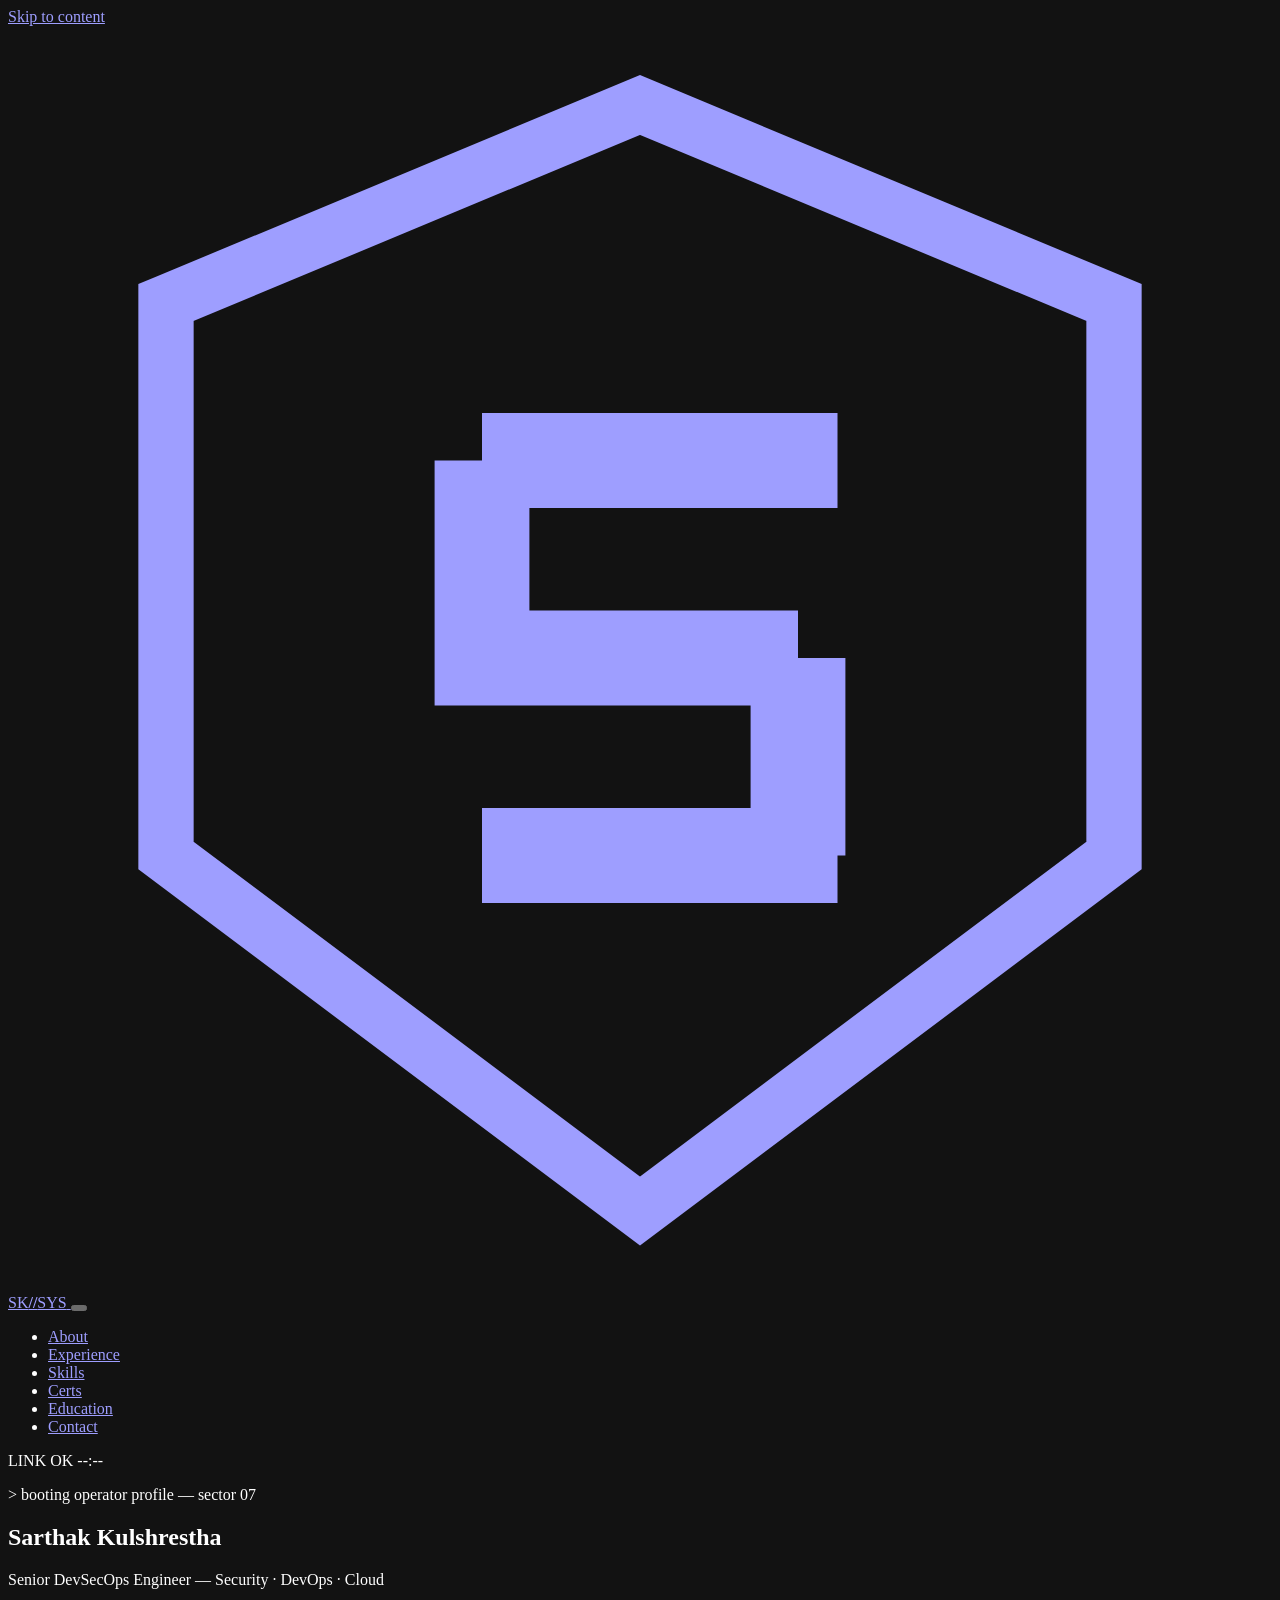
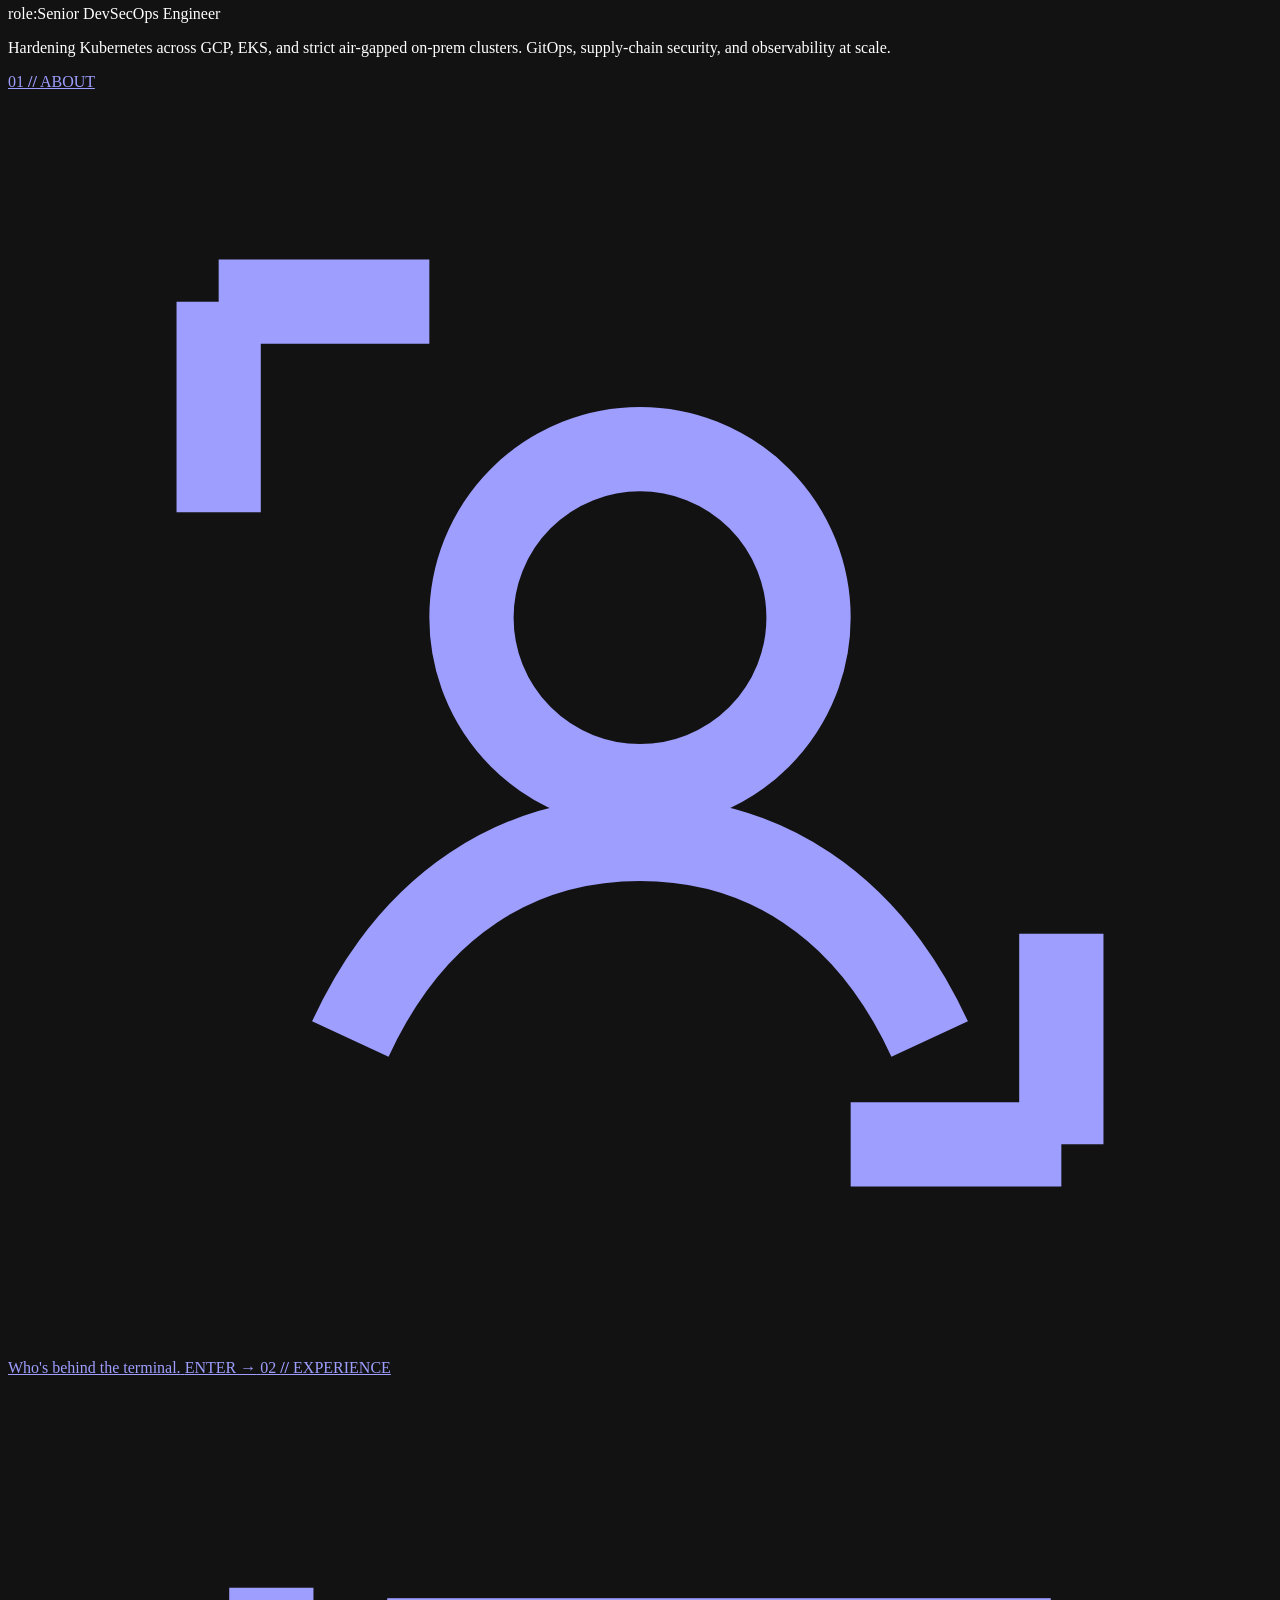
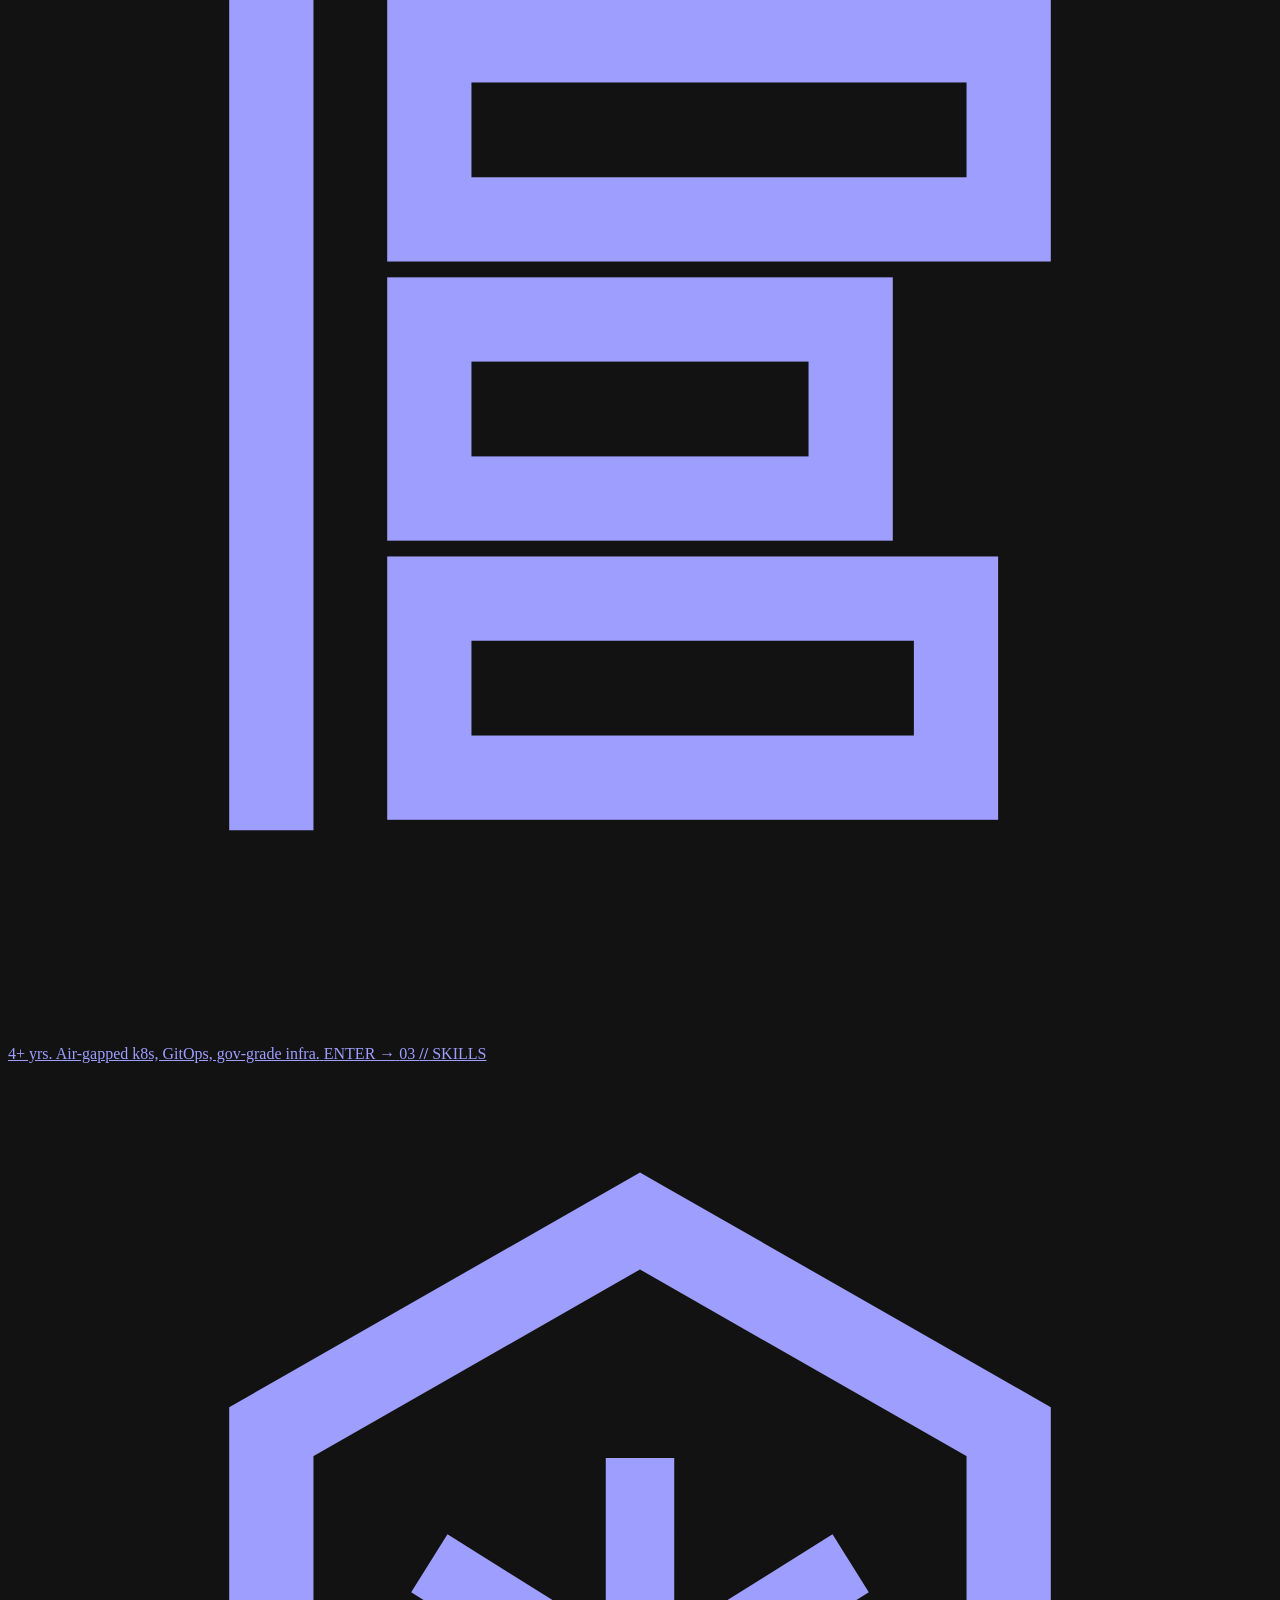
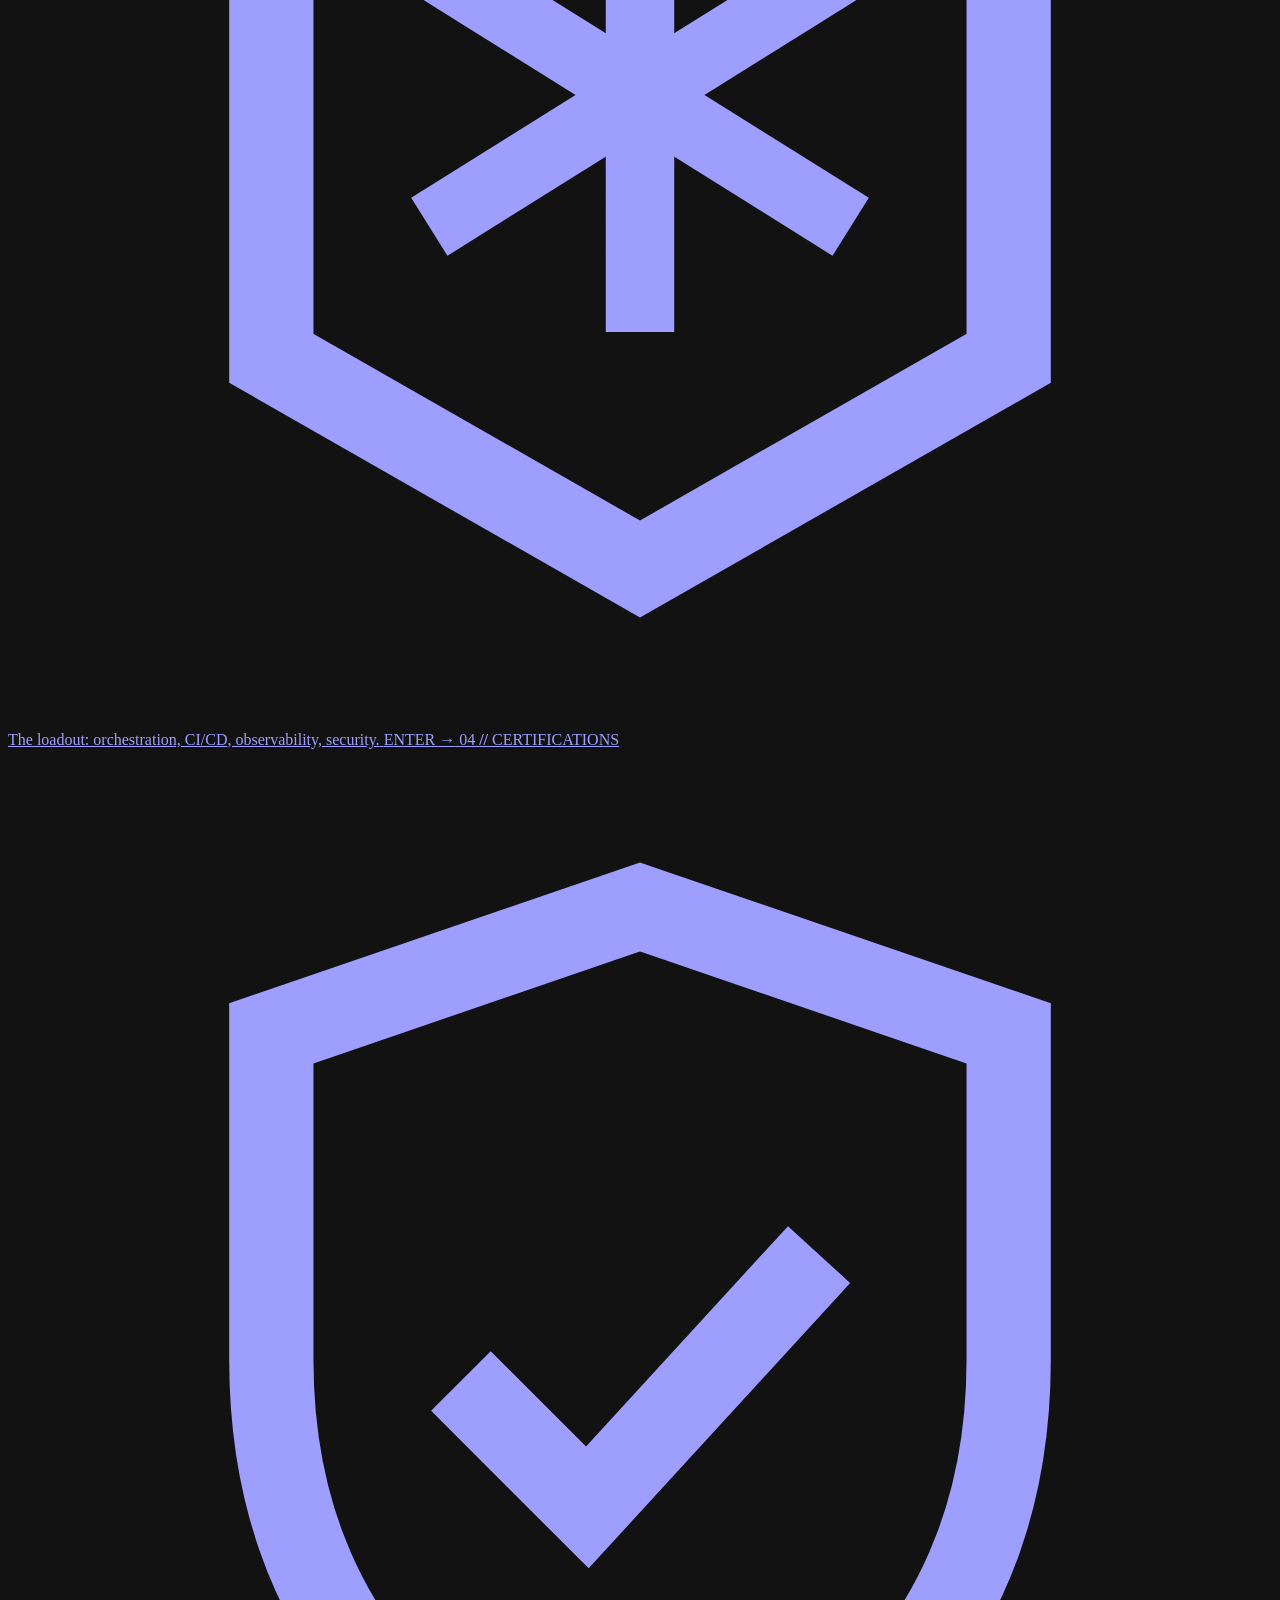
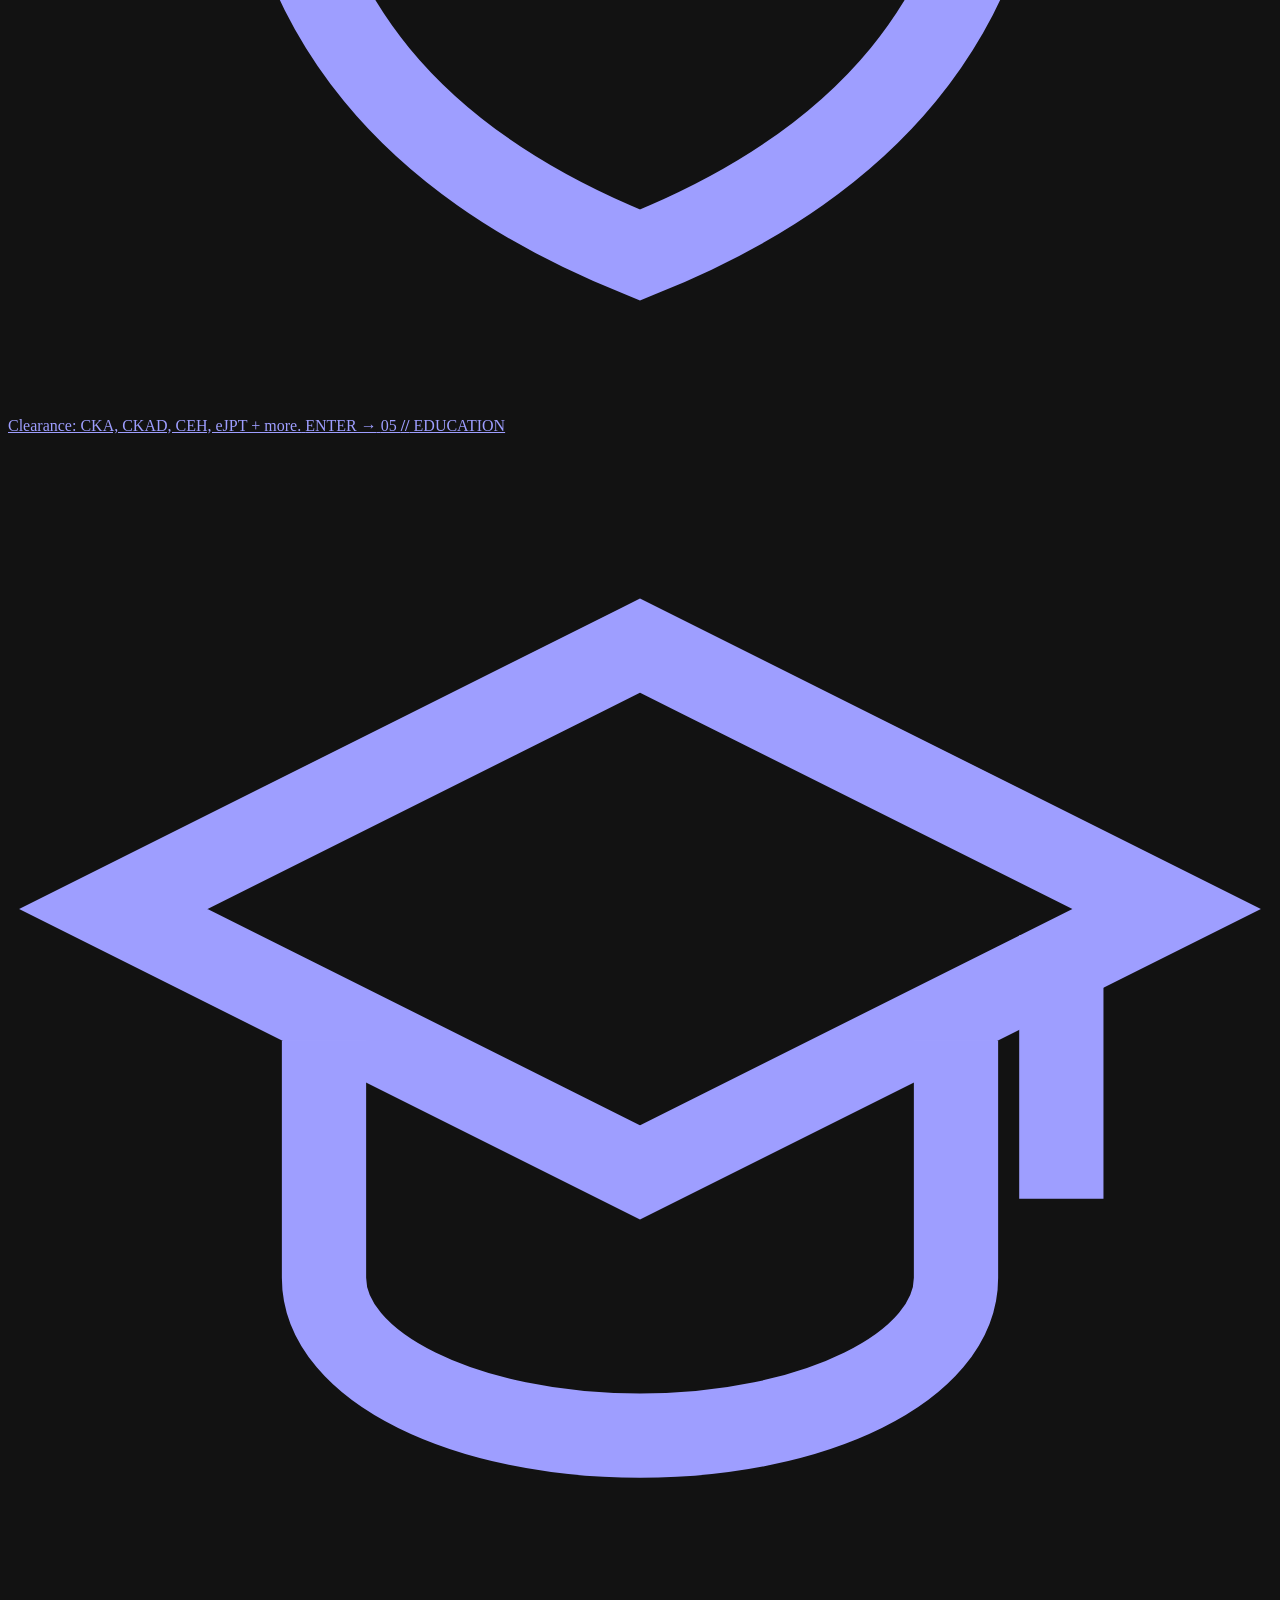
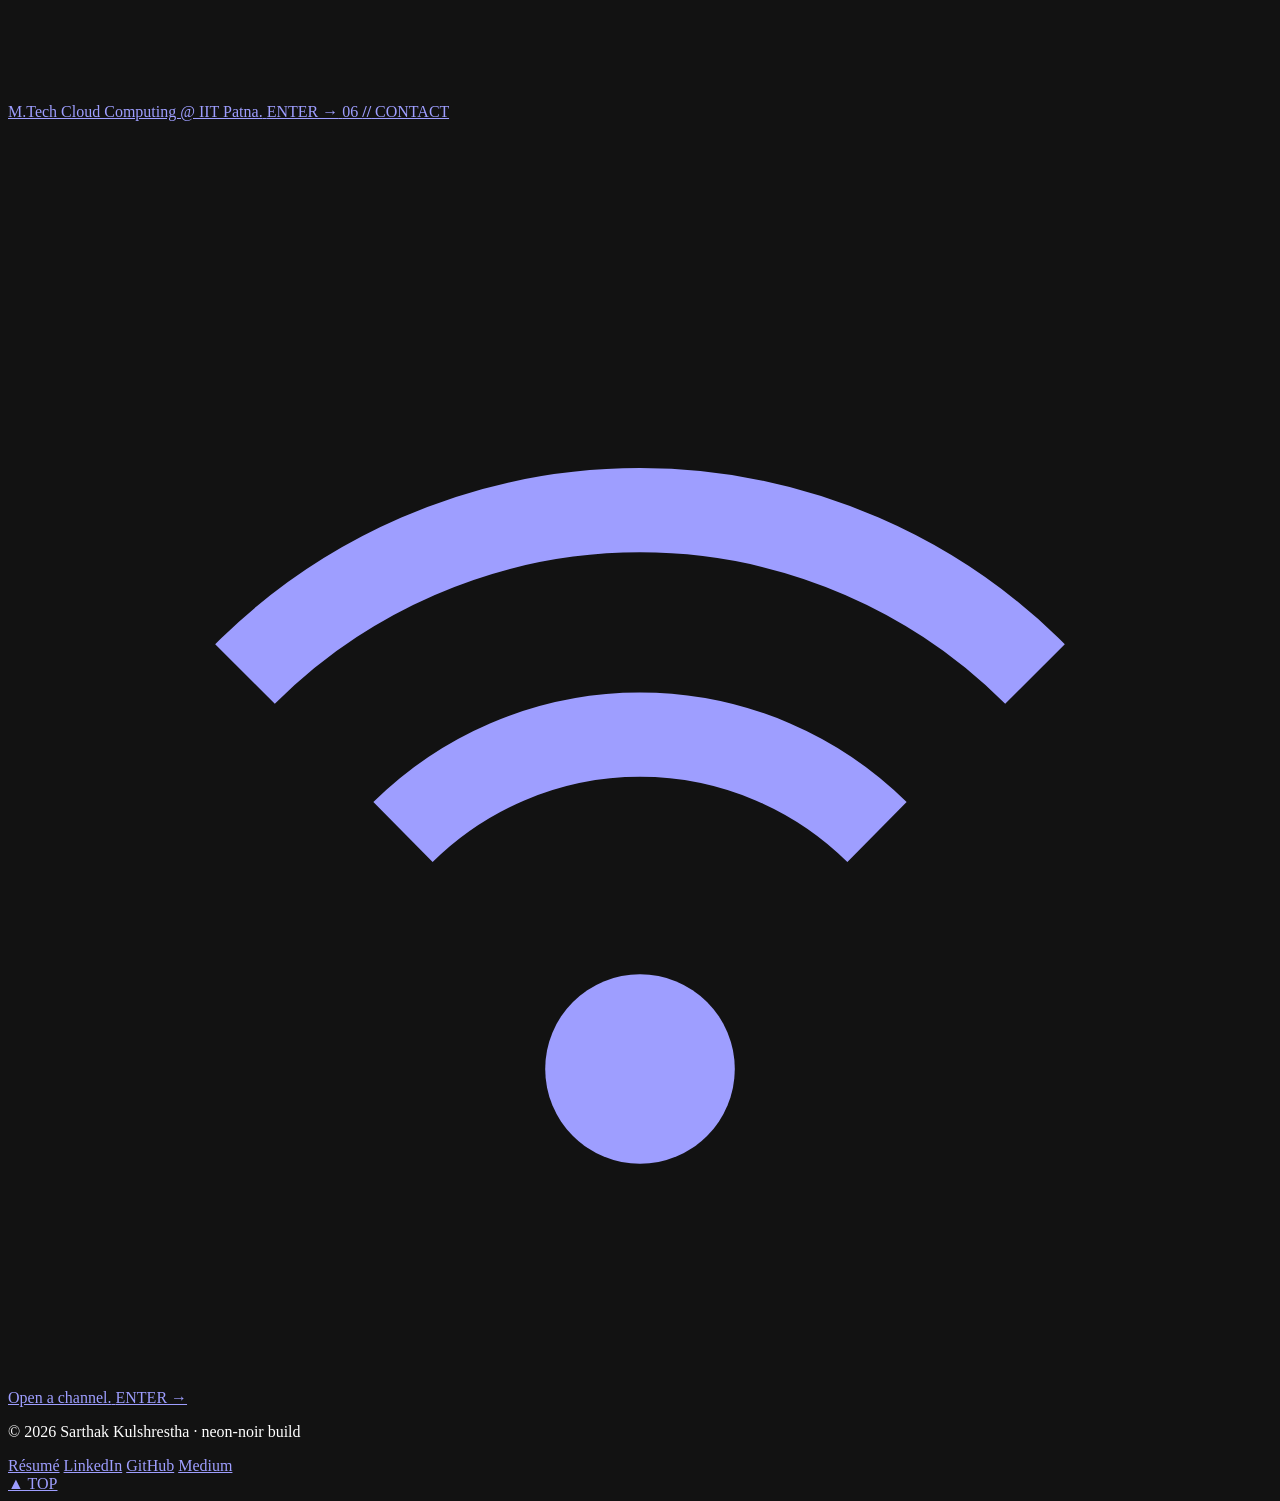
==== docs/index.html @ 7f5932fc "Point site URLs at renamed sarthak-kul repo Update canonical, og:url, and JSON-LD urls on all pages " ====
<!DOCTYPE html>
<html lang="en" class="no-js">
<head>
  <meta charset="UTF-8" />
  <meta name="viewport" content="width=device-width, initial-scale=1" />
  <meta name="color-scheme" content="dark" />
  <meta name="theme-color" content="#05070a" />

  <title>Sarthak Kulshrestha — Senior DevSecOps Engineer</title>
  <meta name="description" content="Sarthak Kulshrestha — Senior DevSecOps Engineer. Hardening Kubernetes across GCP, EKS, and air-gapped on-prem clusters; GitOps and supply-chain security." />
  <meta name="author" content="Sarthak Kulshrestha" />

  <link rel="canonical" href="https://sarthak044.github.io/sarthak-kul/" />
  <meta property="og:type" content="website" />
  <meta property="og:site_name" content="Sarthak Kulshrestha" />
  <meta property="og:title" content="Sarthak Kulshrestha — Senior DevSecOps Engineer" />
  <meta property="og:description" content="HUD + neon-noir portfolio. Hardening Kubernetes across GCP, EKS, and strict air-gapped on-prem clusters." />
  <meta property="og:image" content="assets/img/og-image.png" />
  <meta property="og:image:width" content="1200" />
  <meta property="og:image:height" content="630" />
  <meta property="og:image:alt" content="Sarthak Kulshrestha — Senior DevSecOps Engineer" />
  <meta property="og:url" content="https://sarthak044.github.io/sarthak-kul/" />
  <meta name="twitter:card" content="summary_large_image" />
  <meta name="twitter:title" content="Sarthak Kulshrestha — Senior DevSecOps Engineer" />
  <meta name="twitter:description" content="HUD + neon-noir portfolio. Air-gapped Kubernetes, GitOps, supply-chain security." />
  <meta name="twitter:image" content="assets/img/og-image.png" />
  <meta name="twitter:image:alt" content="Sarthak Kulshrestha — Senior DevSecOps Engineer" />

  <link rel="icon" href="assets/img/favicon.svg" type="image/svg+xml" />
  <link rel="apple-touch-icon" href="assets/img/favicon.svg" />

  <link rel="preconnect" href="https://fonts.googleapis.com" />
  <link rel="preconnect" href="https://fonts.gstatic.com" crossorigin />
  <link href="https://fonts.googleapis.com/css2?family=Chakra+Petch:wght@500;600;700&family=Inter:wght@400;500;600&family=Share+Tech+Mono&display=swap" rel="stylesheet" />

  <script>document.documentElement.classList.replace('no-js', 'js');</script>
  <link rel="stylesheet" href="assets/css/style.css" />

  <script type="application/ld+json">
  {
    "@context": "https://schema.org",
    "@type": "Person",
    "name": "Sarthak Kulshrestha",
    "jobTitle": "Senior DevSecOps Engineer",
    "description": "Senior DevSecOps Engineer with 4+ years architecting and securing high-availability infrastructure for mission-critical government projects, specializing in hardening Kubernetes across GCP, Amazon EKS, and strict air-gapped on-premise clusters.",
    "email": "mailto:sarthakkul044777@gmail.com",
    "url": "https://sarthak044.github.io/sarthak-kul/",
    "address": {
      "@type": "PostalAddress",
      "addressLocality": "Noida",
      "addressRegion": "Uttar Pradesh",
      "addressCountry": "IN"
    },
    "knowsAbout": ["DevSecOps", "Kubernetes", "GitOps", "Cloud Security", "Supply-chain security", "Observability", "Air-gapped infrastructure"],
    "alumniOf": [
      { "@type": "CollegeOrUniversity", "name": "Indian Institute of Technology (IIT), Patna" },
      { "@type": "CollegeOrUniversity", "name": "JECRC University, Jaipur" }
    ],
    "worksFor": { "@type": "Organization", "name": "Corporate Infotech Pvt Ltd (CIPL)" },
    "sameAs": [
      "https://www.linkedin.com/in/sarthak-kul/",
      "https://github.com/Sarthak044",
      "https://medium.com/@shinobishuuz"
    ]
  }
  </script>
</head>
<body>
  <a class="skip-link" href="#main">Skip to content</a>

  <div class="ambient" aria-hidden="true">
    <div class="ambient-grid"></div>
    <div class="ambient-signal"></div>
    <div class="ambient-rain"></div>
    <div class="ambient-scan"></div>
    <div class="ambient-vignette"></div>
  </div>
  <div class="wipe" aria-hidden="true"></div>

  <header class="hud" id="top">
    <div class="hud-inner">
      <a class="sigil" href="index.html" aria-label="Sarthak Kulshrestha — hub">
        <svg class="sigil-mark" viewBox="0 0 32 32" aria-hidden="true" focusable="false">
          <path d="M4 7 L16 2 L28 7 L28 21 L16 30 L4 21 Z" fill="none" stroke="currentColor" stroke-width="1.4"/>
          <path d="M12 11 H21 M12 11 V16 H20 M12 21 H21 M20 16 V21" fill="none" stroke="currentColor" stroke-width="2.4"/>
        </svg>
        <span class="sigil-text">SK<b>//</b>SYS</span>
      </a>
      <button class="nav-toggle" type="button" aria-expanded="false" aria-controls="hud-nav" aria-label="Open menu">
        <span></span><span></span><span></span>
      </button>
      <nav id="hud-nav" class="hud-nav" aria-label="Primary">
        <ul>
          <li><a href="about.html">About</a></li>
          <li><a href="experience.html">Experience</a></li>
          <li><a href="skills.html">Skills</a></li>
          <li><a href="certifications.html">Certs</a></li>
          <li><a href="education.html">Education</a></li>
          <li><a href="contact.html">Contact</a></li>
        </ul>
      </nav>
      <p class="hud-readout" aria-hidden="true"><span class="hud-dot"></span> LINK OK <span class="hud-clock" data-clock>--:--</span></p>
    </div>
  </header>

  <main id="main">
    <section class="hero wrap" aria-labelledby="hub-title">
      <p class="hero-kicker"><span class="tick">&gt;</span> booting operator profile &mdash; sector 07</p>
      <h1 id="hub-title" data-decode>Sarthak Kulshrestha</h1>
      <p class="hero-headline">Senior DevSecOps Engineer &mdash; Security &middot; DevOps &middot; Cloud</p>
      <p class="hero-role">
        <span class="label">role:</span><span class="type-line" data-type='["Senior DevSecOps Engineer","Kubernetes &amp; GitOps Architect","Air-gapped Infrastructure Specialist","Cloud Security Engineer"]'>Senior DevSecOps Engineer</span>
      </p>
      <p class="hero-value">Hardening Kubernetes across GCP, EKS, and strict air-gapped on-prem clusters. GitOps, supply-chain security, and observability at scale.</p>
    </section>

    <nav class="portals wrap" aria-label="Sections">
      <a class="portal" href="about.html">
        <span class="portal-id">01 <b>//</b> ABOUT</span>
        <svg class="portal-glyph" viewBox="0 0 24 24" aria-hidden="true" focusable="false"><path d="M4 4h4M4 4v4M20 20h-4M20 20v-4" fill="none" stroke="currentColor" stroke-width="1.6"/><circle cx="12" cy="10" r="3.2" fill="none" stroke="currentColor" stroke-width="1.6"/><path d="M6.5 18c1.2-2.6 3.2-3.8 5.5-3.8s4.3 1.2 5.5 3.8" fill="none" stroke="currentColor" stroke-width="1.6"/></svg>
        <span class="portal-teaser">Who's behind the terminal.</span>
        <span class="portal-cta">ENTER &rarr;</span>
      </a>
      <a class="portal" href="experience.html">
        <span class="portal-id">02 <b>//</b> EXPERIENCE</span>
        <svg class="portal-glyph" viewBox="0 0 24 24" aria-hidden="true" focusable="false"><path d="M5 4v16" stroke="currentColor" stroke-width="1.6"/><rect x="8" y="5" width="11" height="3.4" fill="none" stroke="currentColor" stroke-width="1.6"/><rect x="8" y="10.3" width="8" height="3.4" fill="none" stroke="currentColor" stroke-width="1.6"/><rect x="8" y="15.6" width="10" height="3.4" fill="none" stroke="currentColor" stroke-width="1.6"/></svg>
        <span class="portal-teaser">4+ yrs. Air-gapped k8s, GitOps, gov-grade infra.</span>
        <span class="portal-cta">ENTER &rarr;</span>
      </a>
      <a class="portal" href="skills.html">
        <span class="portal-id">03 <b>//</b> SKILLS</span>
        <svg class="portal-glyph" viewBox="0 0 24 24" aria-hidden="true" focusable="false"><path d="M12 3l7 4v10l-7 4-7-4V7z" fill="none" stroke="currentColor" stroke-width="1.6"/><path d="M12 7.5v9M8 9.5l8 5M16 9.5l-8 5" stroke="currentColor" stroke-width="1.3"/></svg>
        <span class="portal-teaser">The loadout: orchestration, CI/CD, observability, security.</span>
        <span class="portal-cta">ENTER &rarr;</span>
      </a>
      <a class="portal" href="certifications.html">
        <span class="portal-id">04 <b>//</b> CERTIFICATIONS</span>
        <svg class="portal-glyph" viewBox="0 0 24 24" aria-hidden="true" focusable="false"><path d="M12 3l7 2.4v6.2c0 5-3 7.8-7 9.4-4-1.6-7-4.4-7-9.4V5.4z" fill="none" stroke="currentColor" stroke-width="1.6"/><path d="M8.6 12l2.4 2.4 4.4-4.8" fill="none" stroke="currentColor" stroke-width="1.6"/></svg>
        <span class="portal-teaser">Clearance: CKA, CKAD, CEH, eJPT + more.</span>
        <span class="portal-cta">ENTER &rarr;</span>
      </a>
      <a class="portal" href="education.html">
        <span class="portal-id">05 <b>//</b> EDUCATION</span>
        <svg class="portal-glyph" viewBox="0 0 24 24" aria-hidden="true" focusable="false"><path d="M12 4L2 9l10 5 10-5z" fill="none" stroke="currentColor" stroke-width="1.6"/><path d="M6 11.5V16c0 1.7 2.7 3 6 3s6-1.3 6-3v-4.5M20 9.5v5" stroke="currentColor" stroke-width="1.6" fill="none"/></svg>
        <span class="portal-teaser">M.Tech Cloud Computing @ IIT Patna.</span>
        <span class="portal-cta">ENTER &rarr;</span>
      </a>
      <a class="portal" href="contact.html">
        <span class="portal-id">06 <b>//</b> CONTACT</span>
        <svg class="portal-glyph" viewBox="0 0 24 24" aria-hidden="true" focusable="false"><circle cx="12" cy="18" r="1.8" fill="currentColor"/><path d="M7.5 13.5a6.4 6.4 0 019 0M4.5 10.5a10.6 10.6 0 0115 0" fill="none" stroke="currentColor" stroke-width="1.6"/></svg>
        <span class="portal-teaser">Open a channel.</span>
        <span class="portal-cta">ENTER &rarr;</span>
      </a>
    </nav>
  </main>

  <footer class="dock">
    <div class="dock-inner">
      <p class="dock-copy">&copy; <span data-year>2026</span> Sarthak Kulshrestha &middot; neon-noir build</p>
      <nav class="dock-links" aria-label="Profiles and résumé">
        <a href="assets/sarthak-kulshrestha-resume.pdf" download>Résumé</a>
        <a href="https://www.linkedin.com/in/sarthak-kul/" target="_blank" rel="noopener noreferrer">LinkedIn</a>
        <a href="https://github.com/Sarthak044" target="_blank" rel="noopener noreferrer">GitHub</a>
        <a href="https://medium.com/@shinobishuuz" target="_blank" rel="noopener noreferrer">Medium</a>
      </nav>
      <a class="dock-top" href="#top">&#9650; TOP</a>
    </div>
  </footer>

  <script src="assets/js/main.js" defer></script>
</body>
</html>
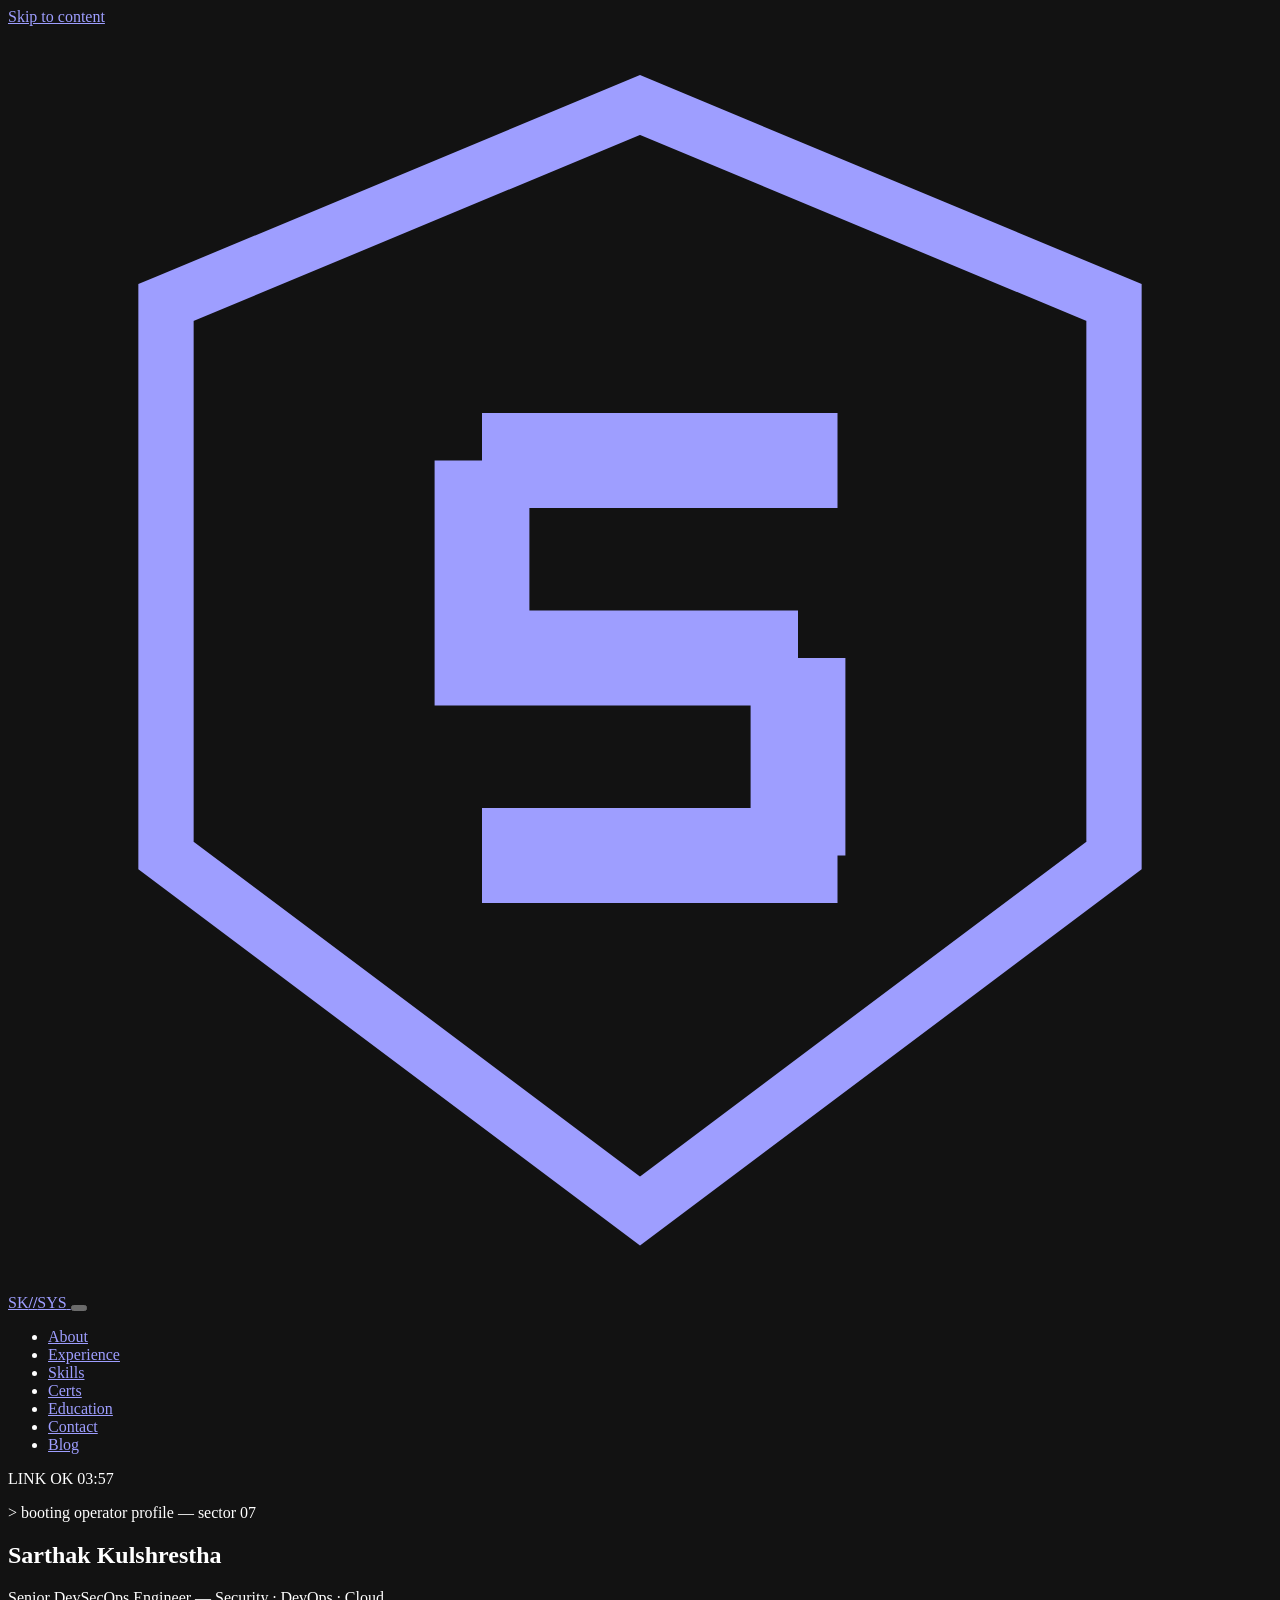
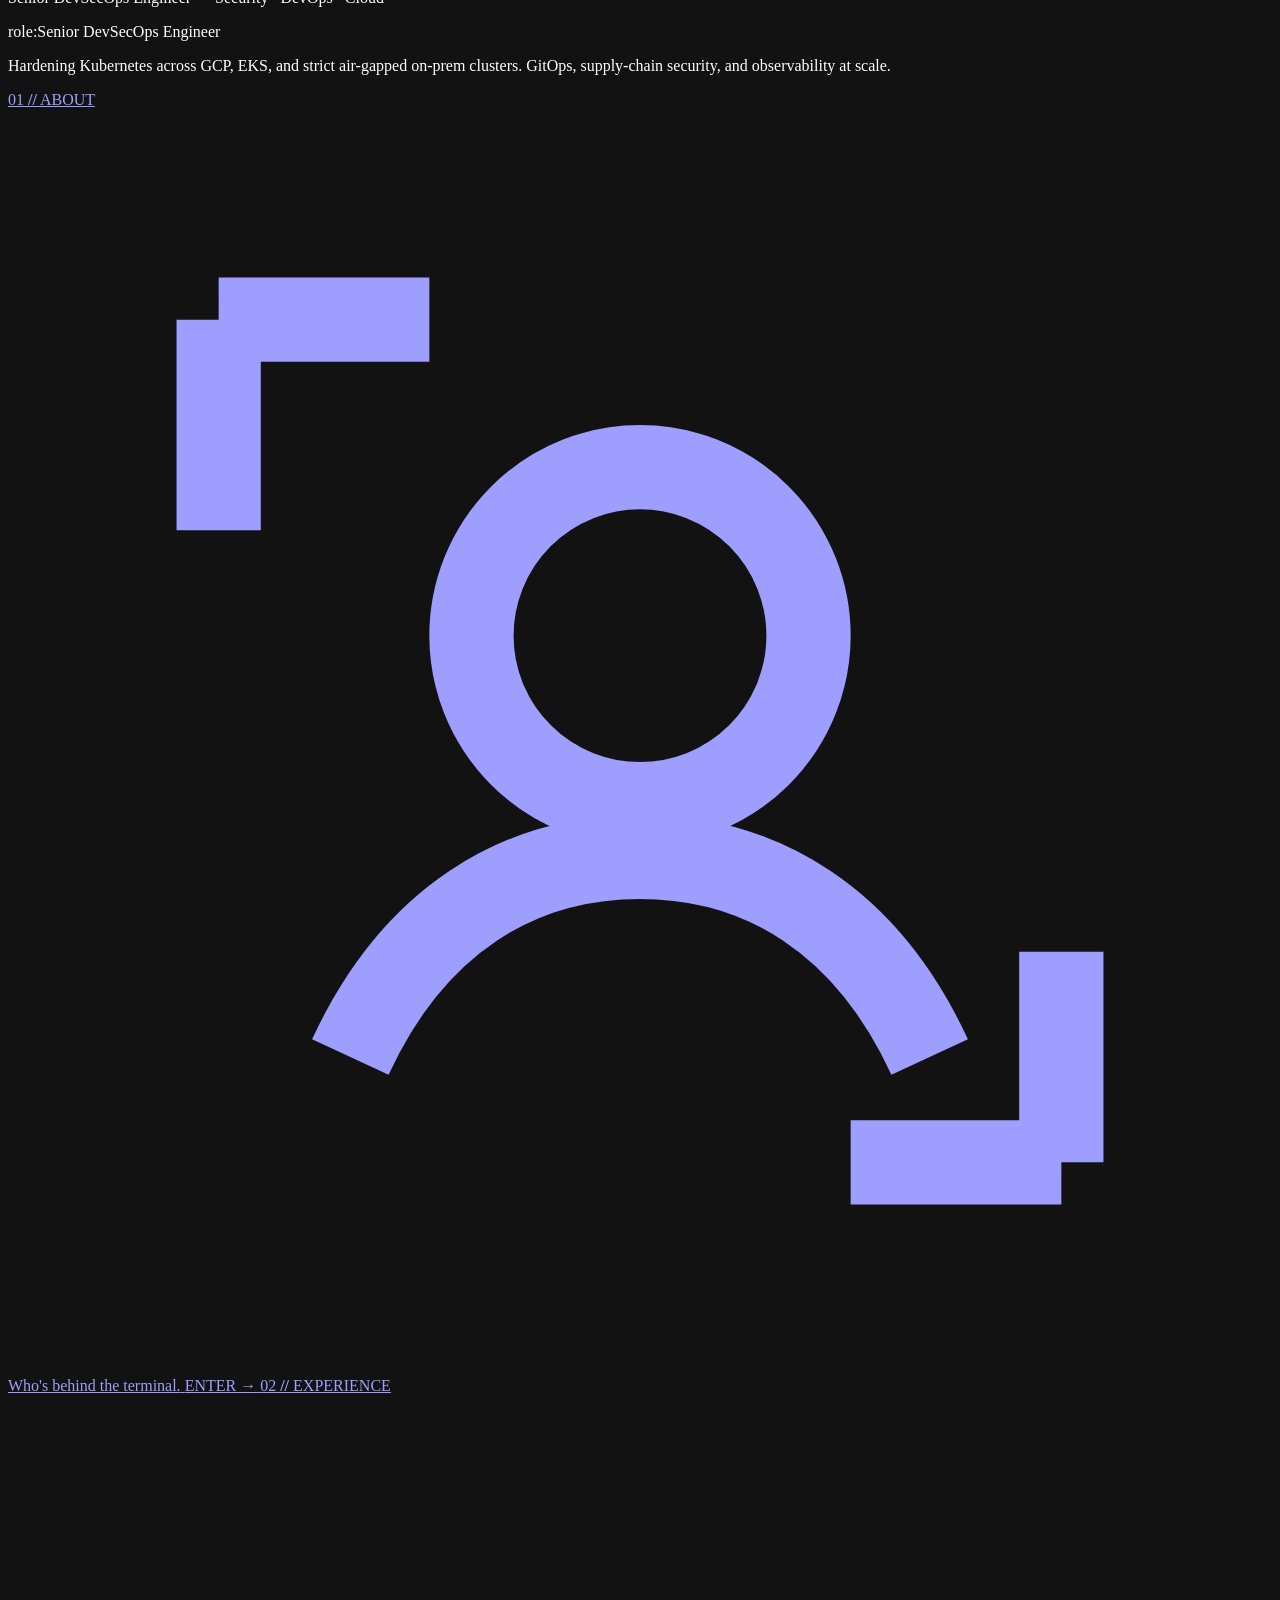
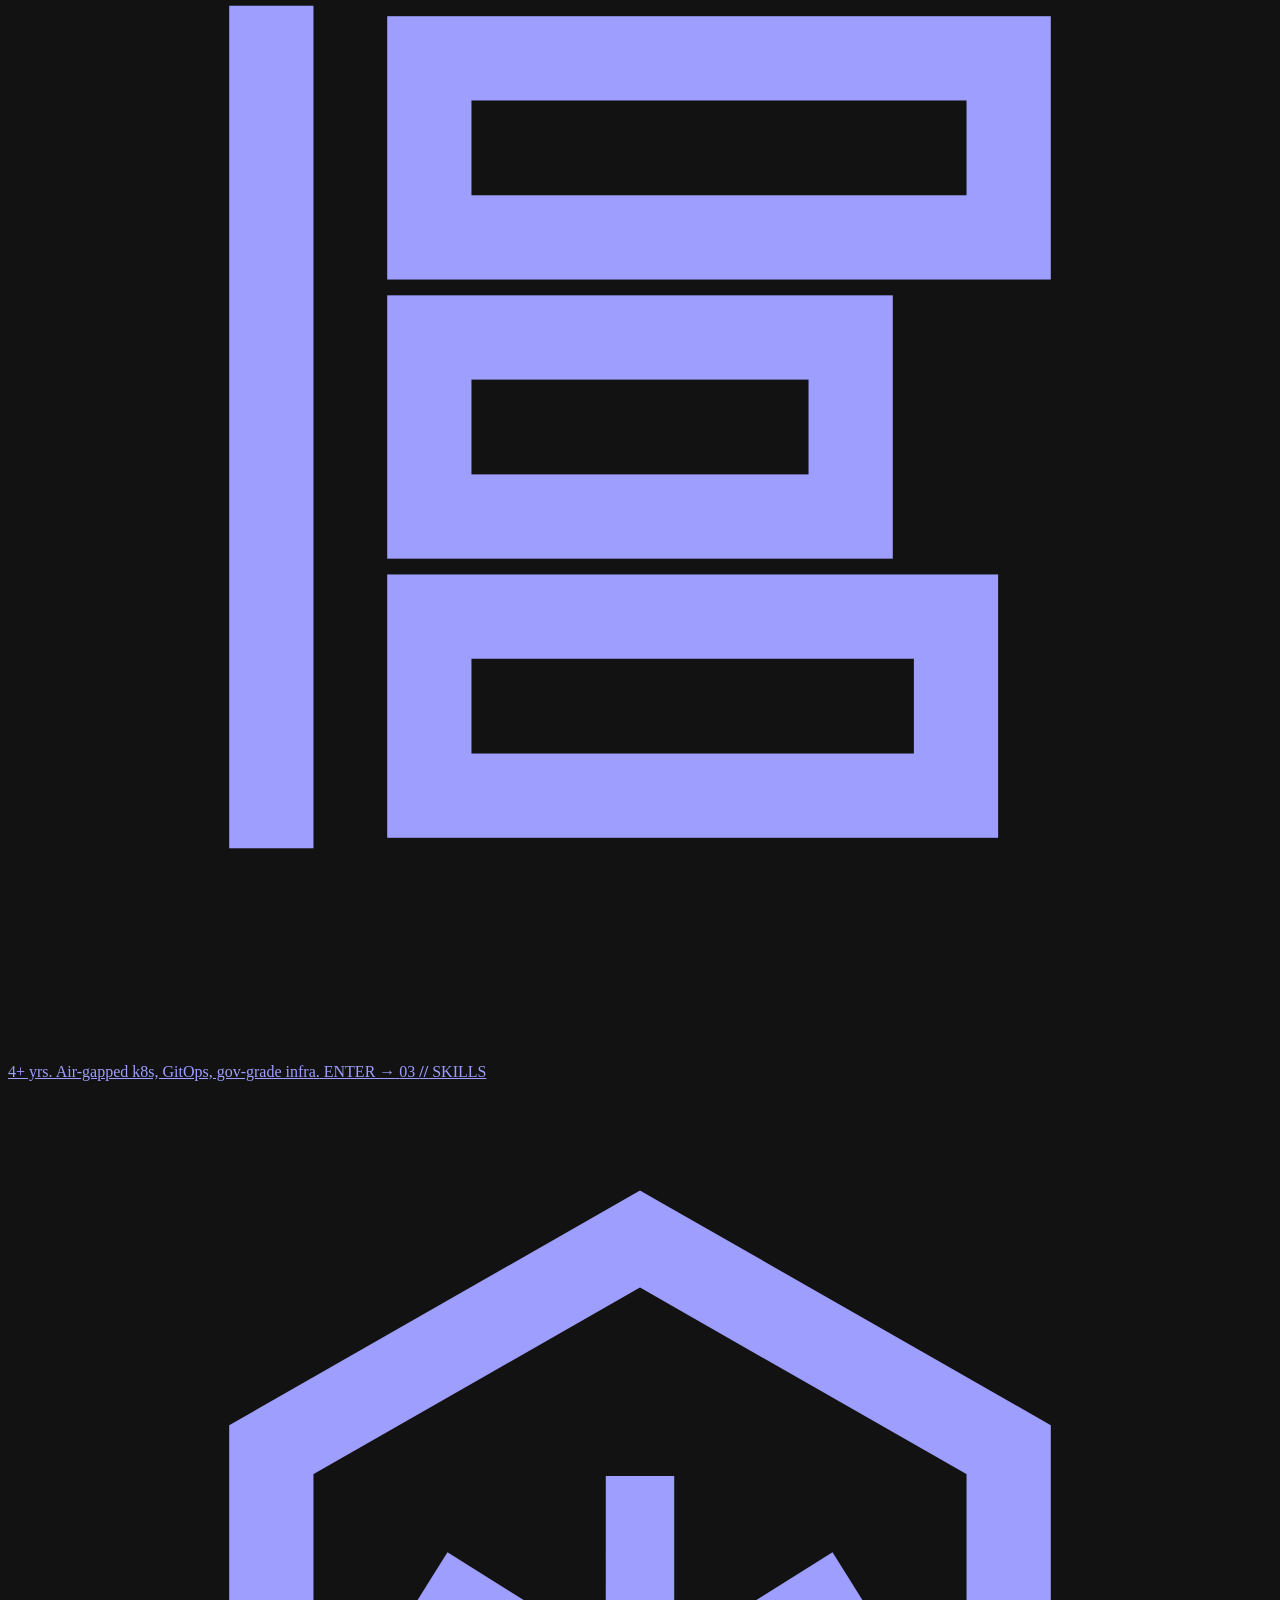
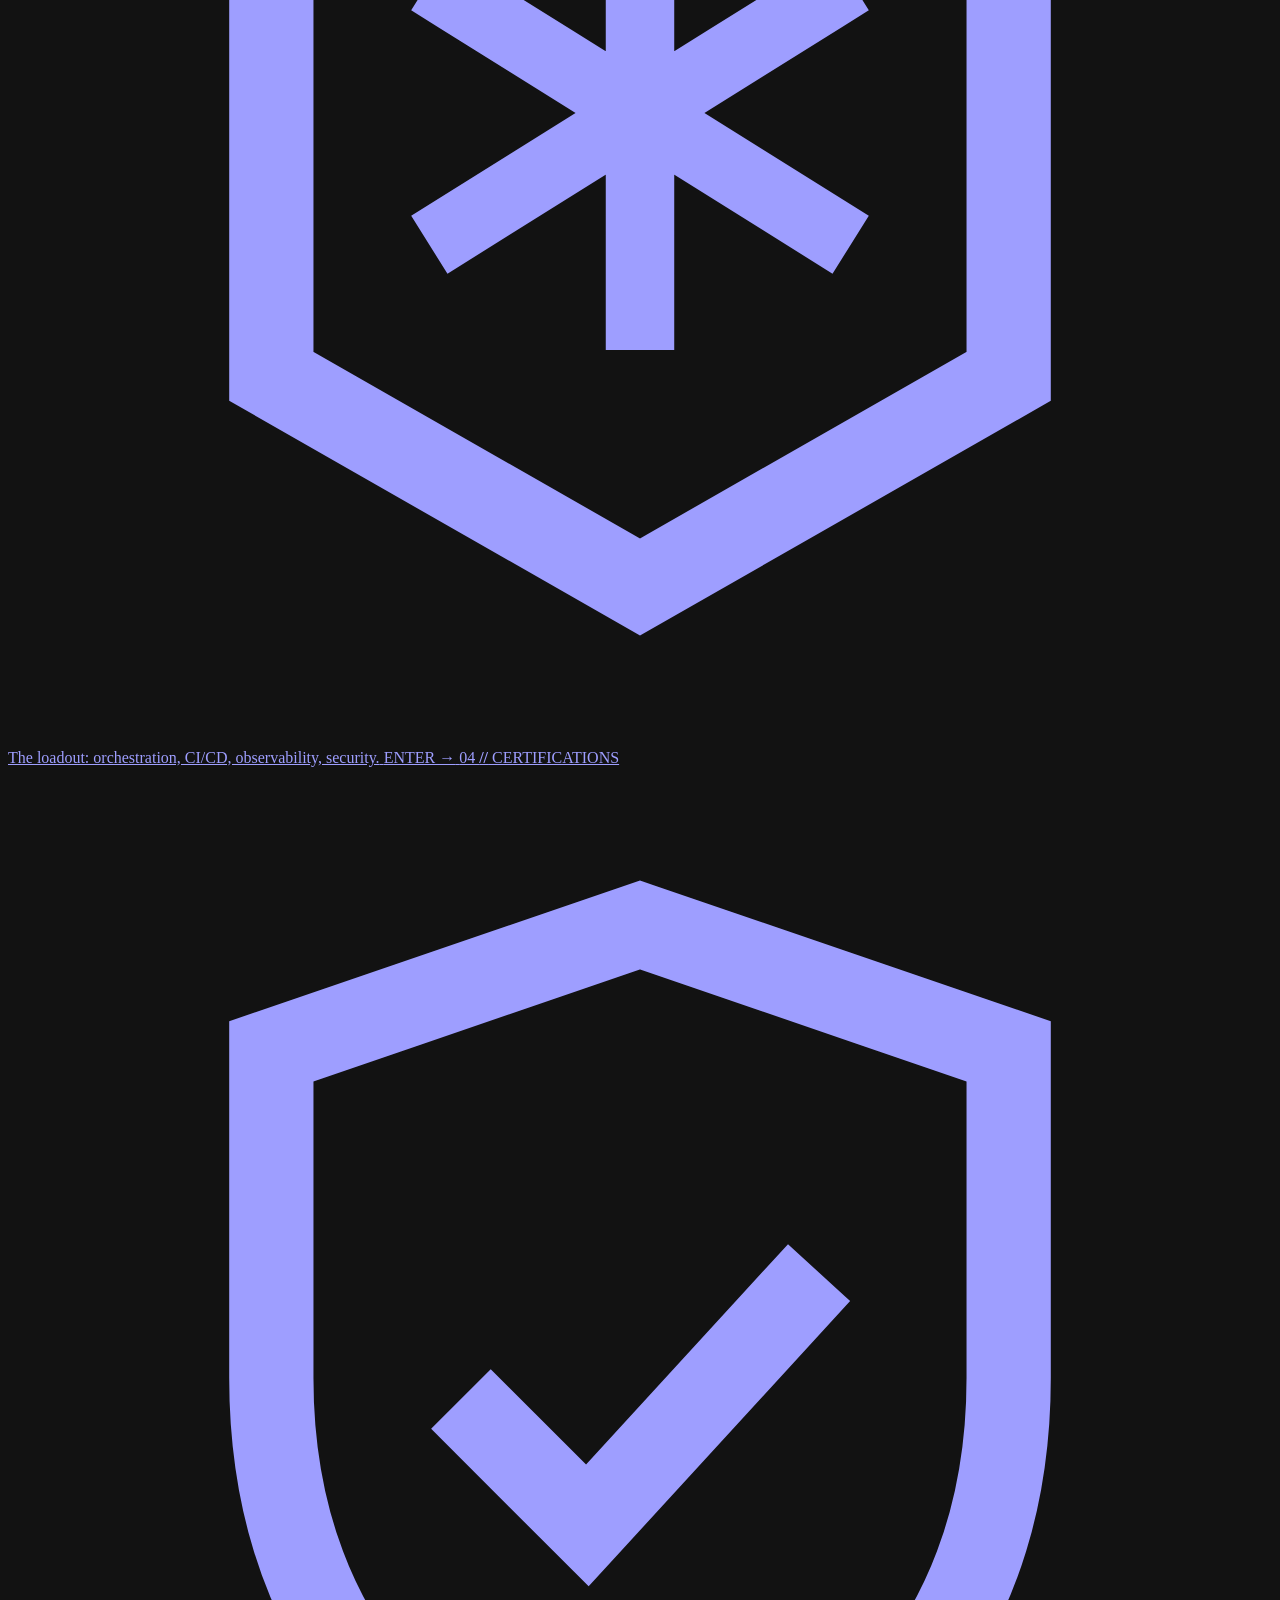
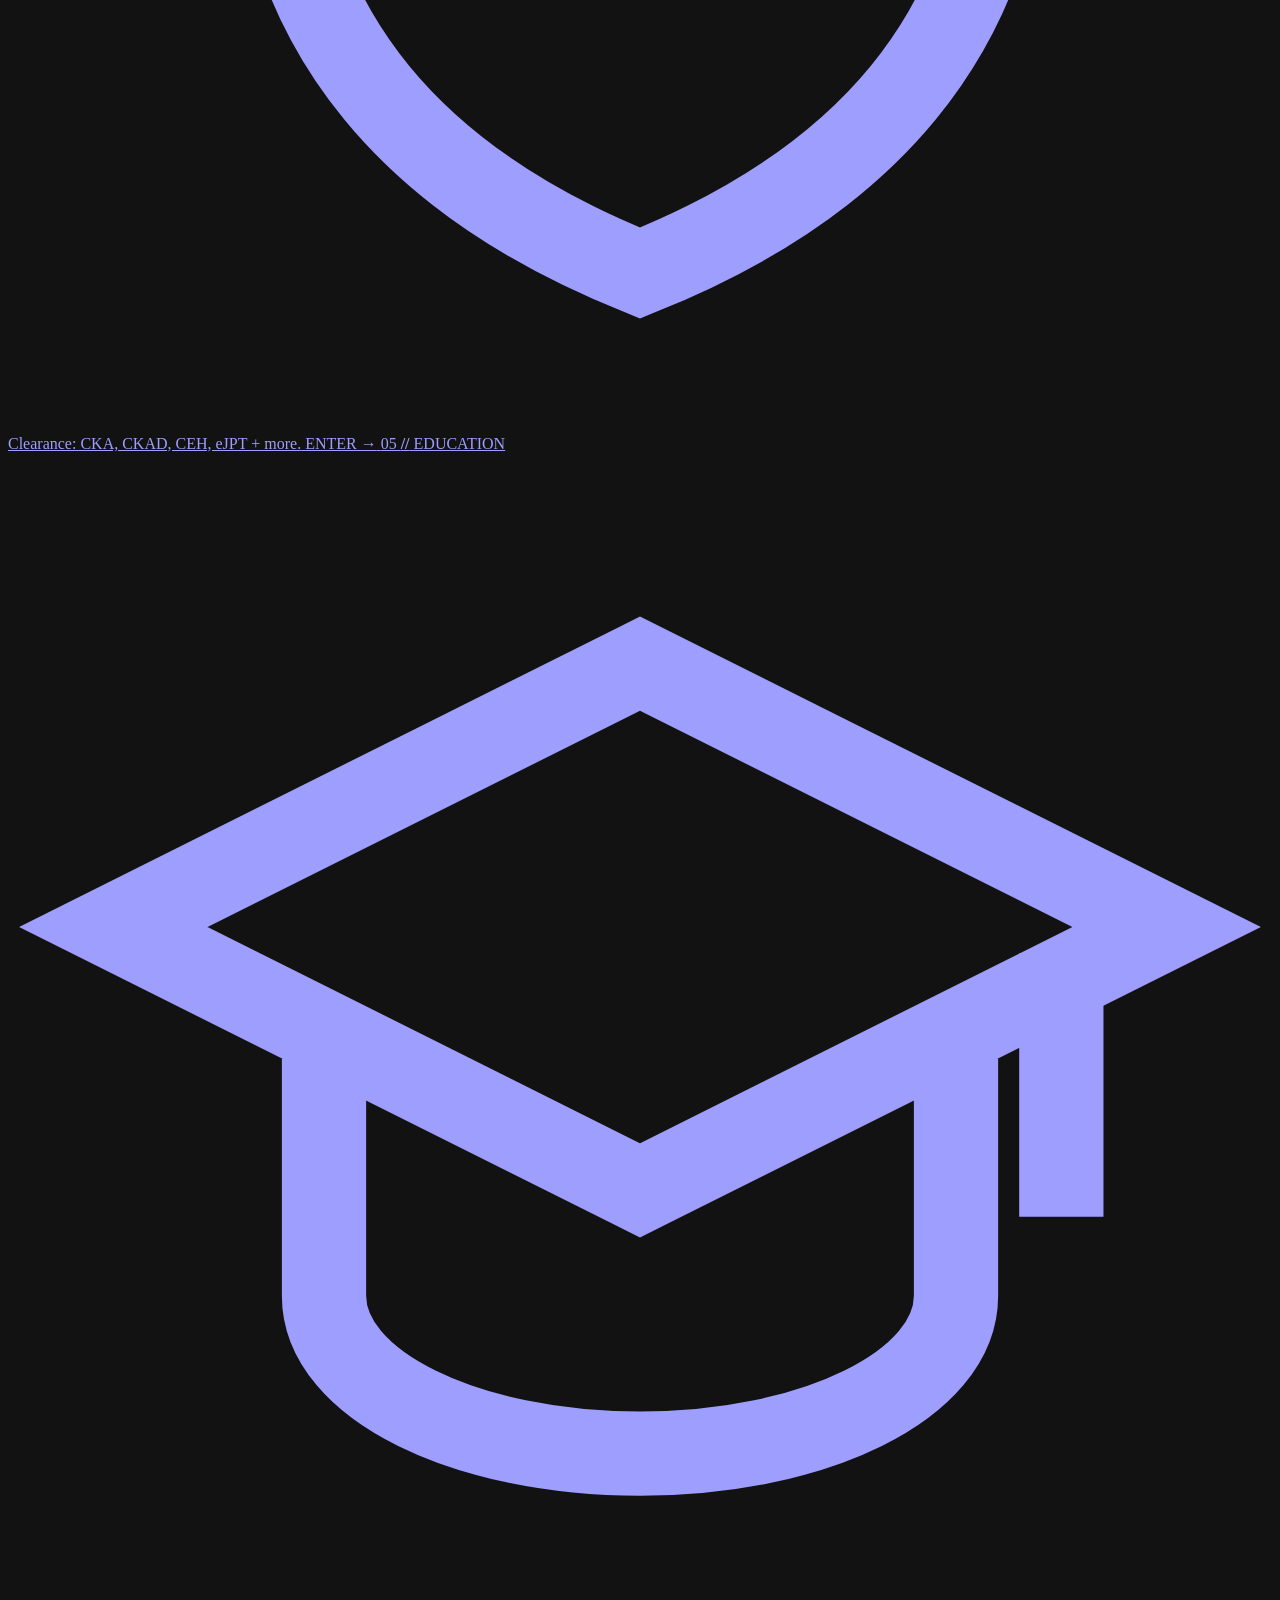
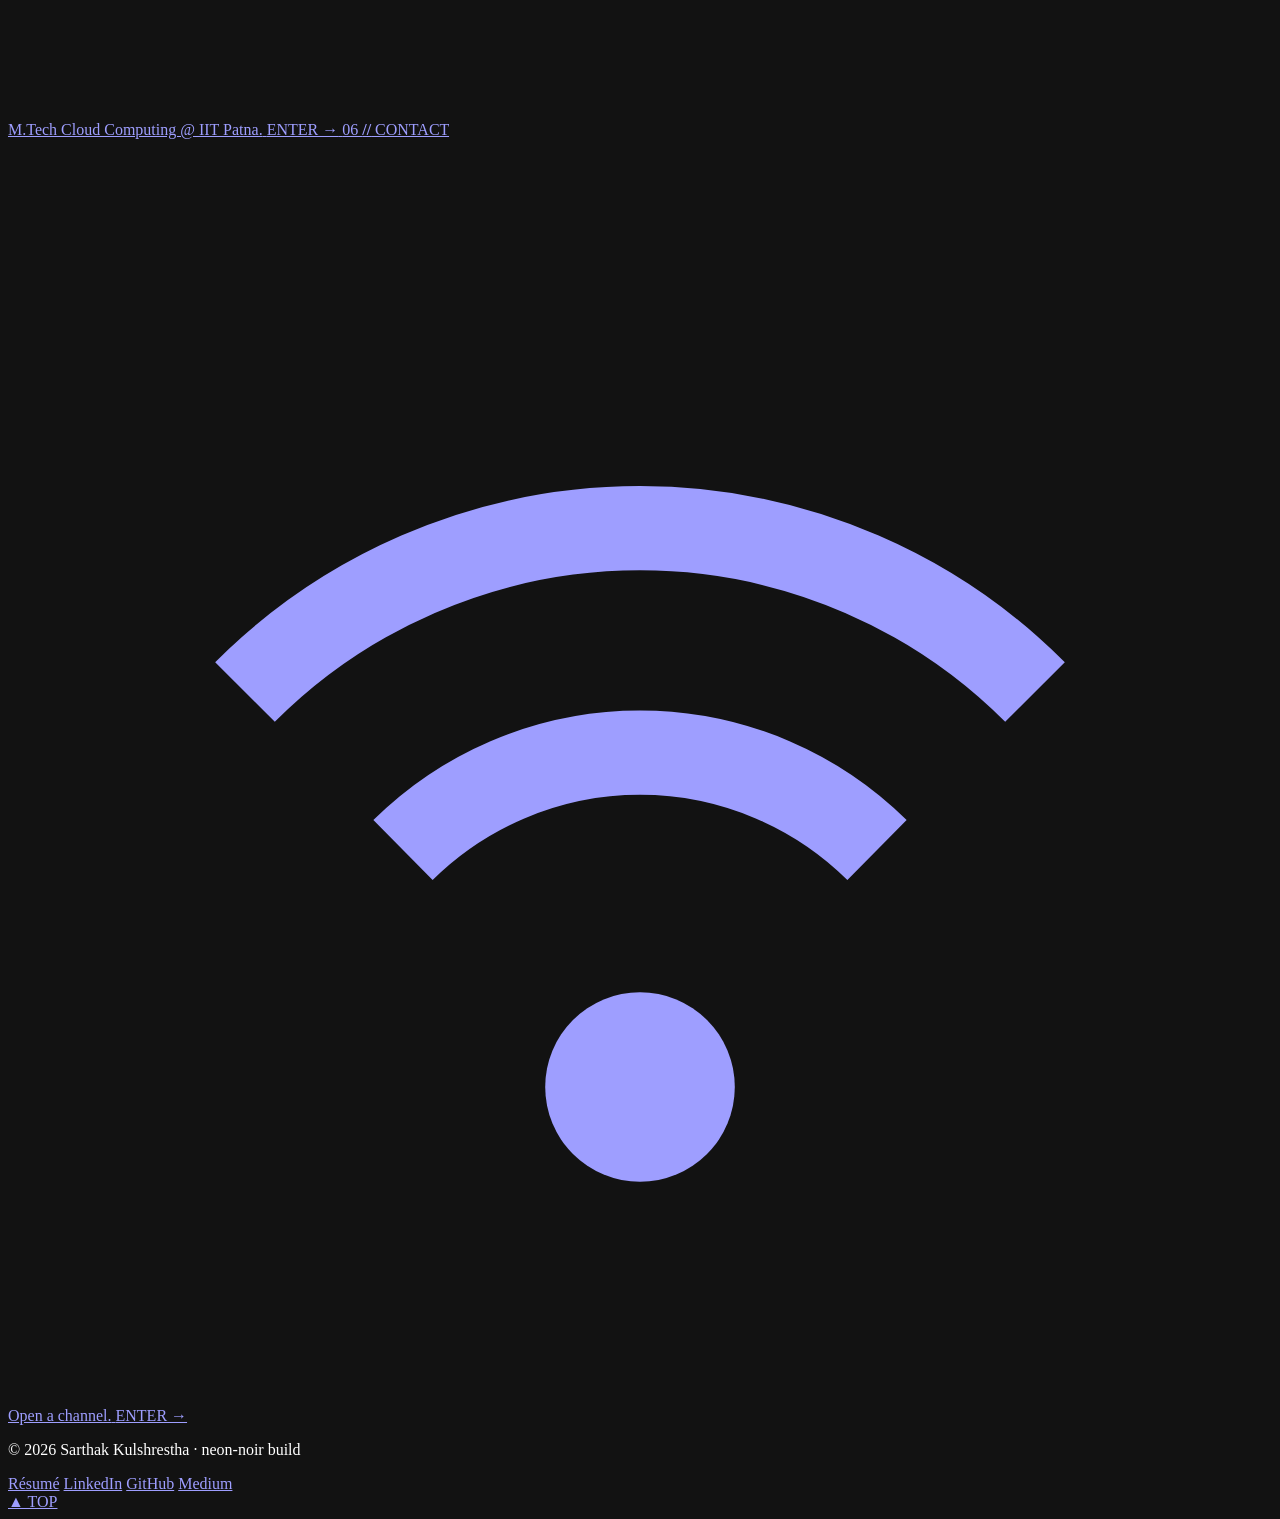
==== commit c9b44924: "Add blog: archive listing, category filter, seed posts, post generator Compact archive-row listing o" ====
--- a/docs/index.html
+++ b/docs/index.html
@@ -97,6 +97,7 @@
           <li><a href="certifications.html">Certs</a></li>
           <li><a href="education.html">Education</a></li>
           <li><a href="contact.html">Contact</a></li>
+          <li><a href="blog.html">Blog</a></li>
         </ul>
       </nav>
       <p class="hud-readout" aria-hidden="true"><span class="hud-dot"></span> LINK OK <span class="hud-clock" data-clock>--:--</span></p>
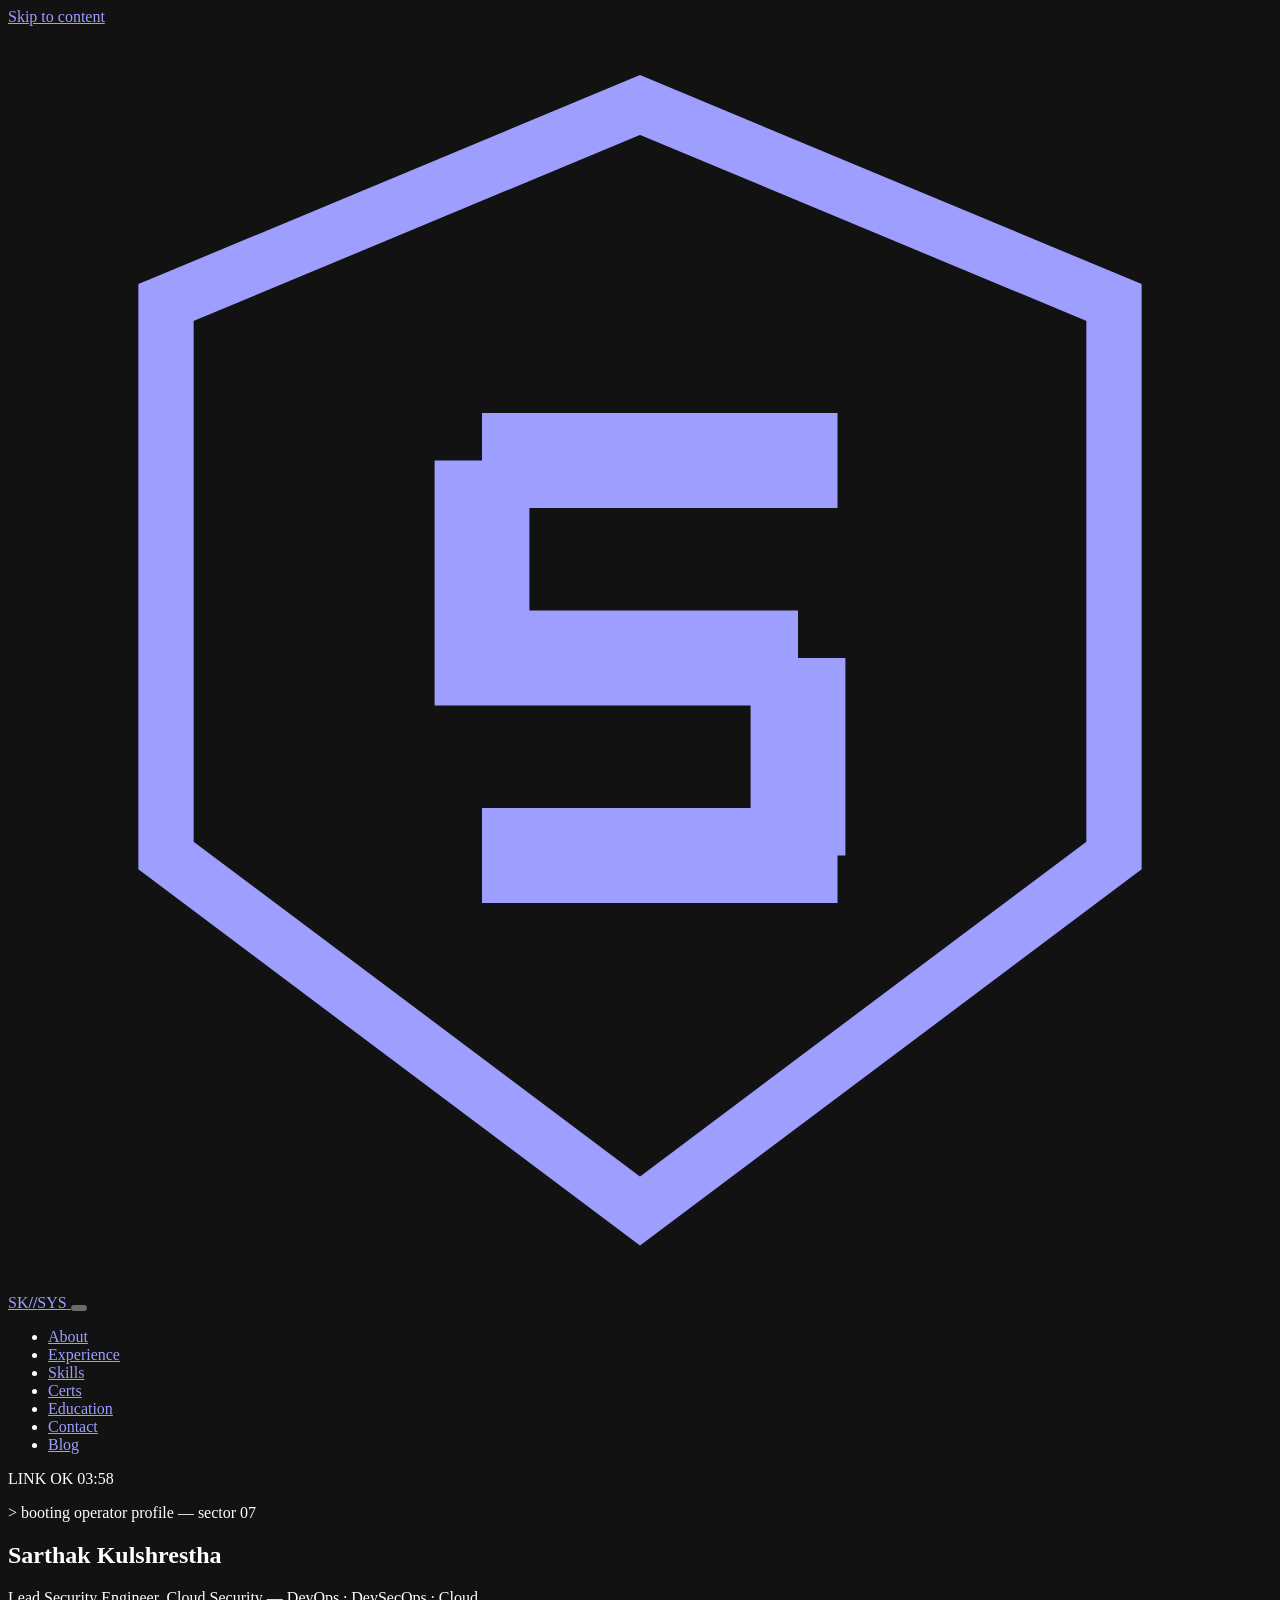
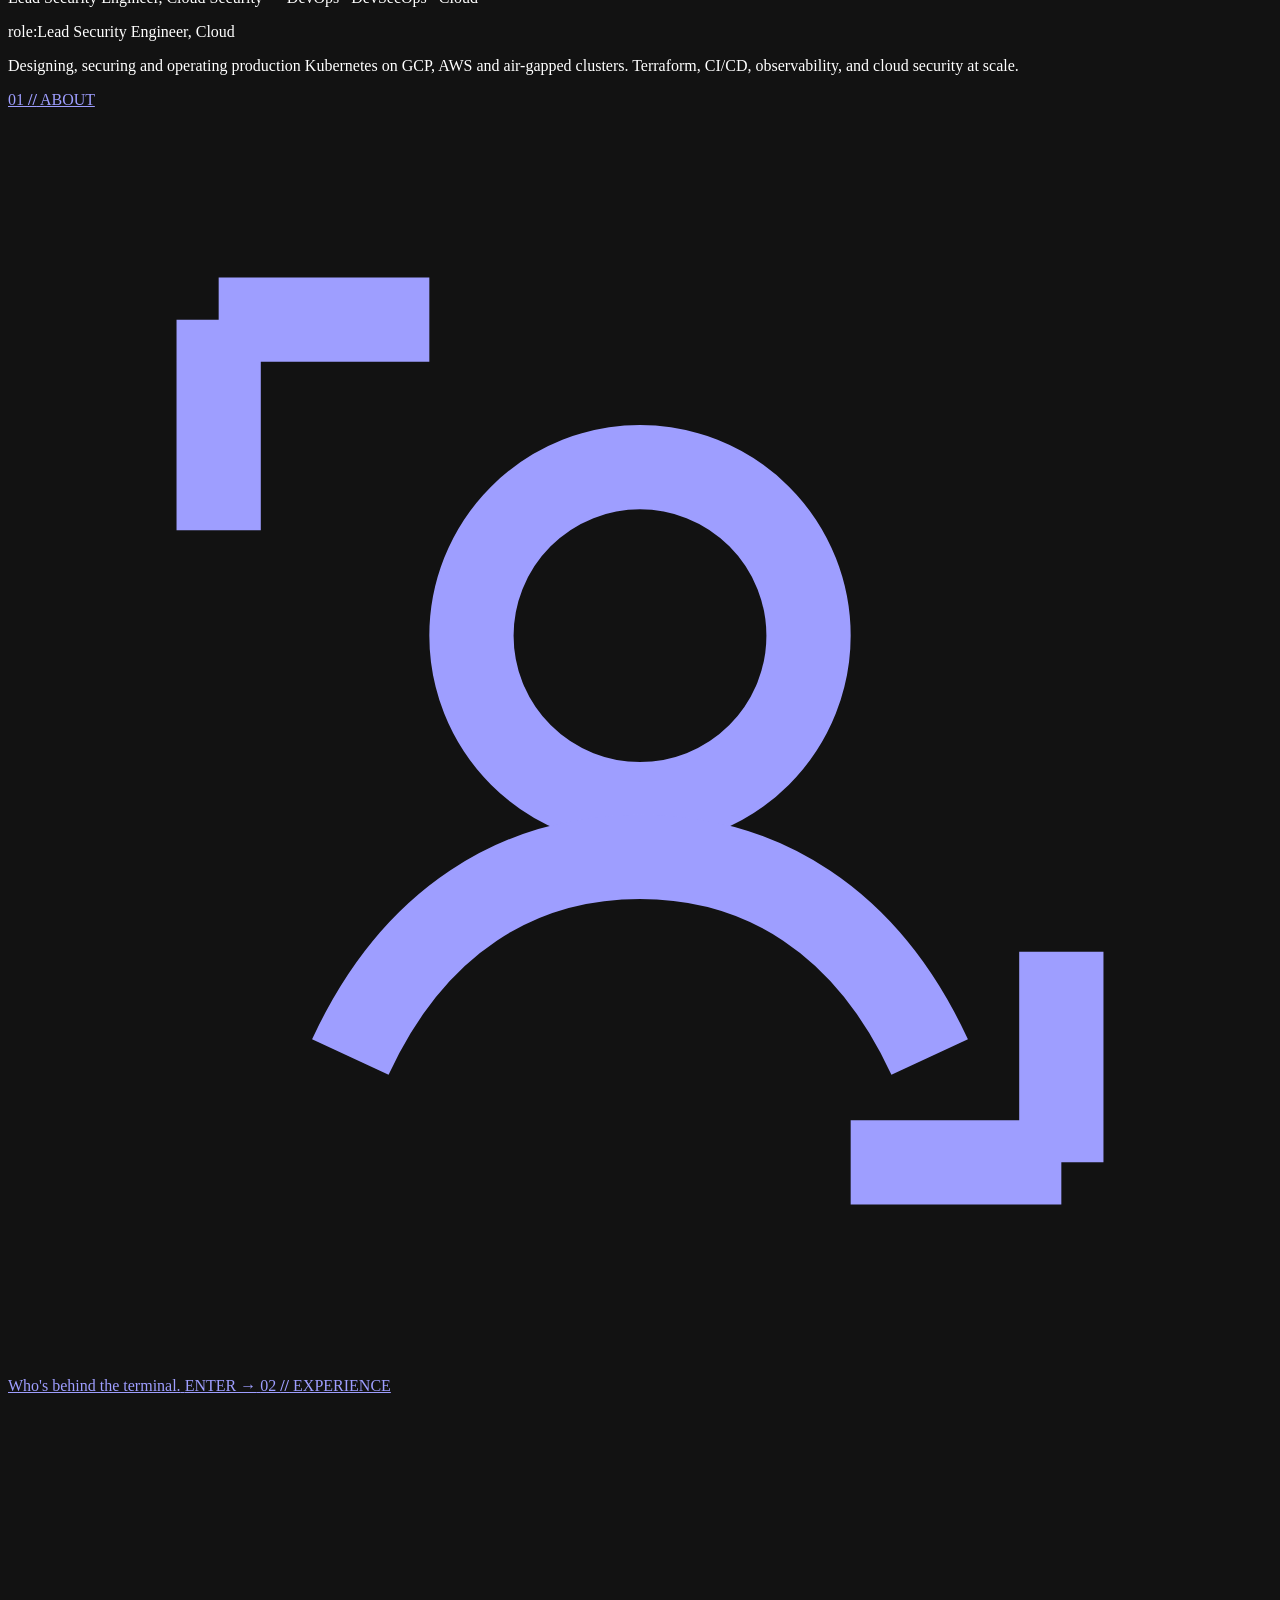
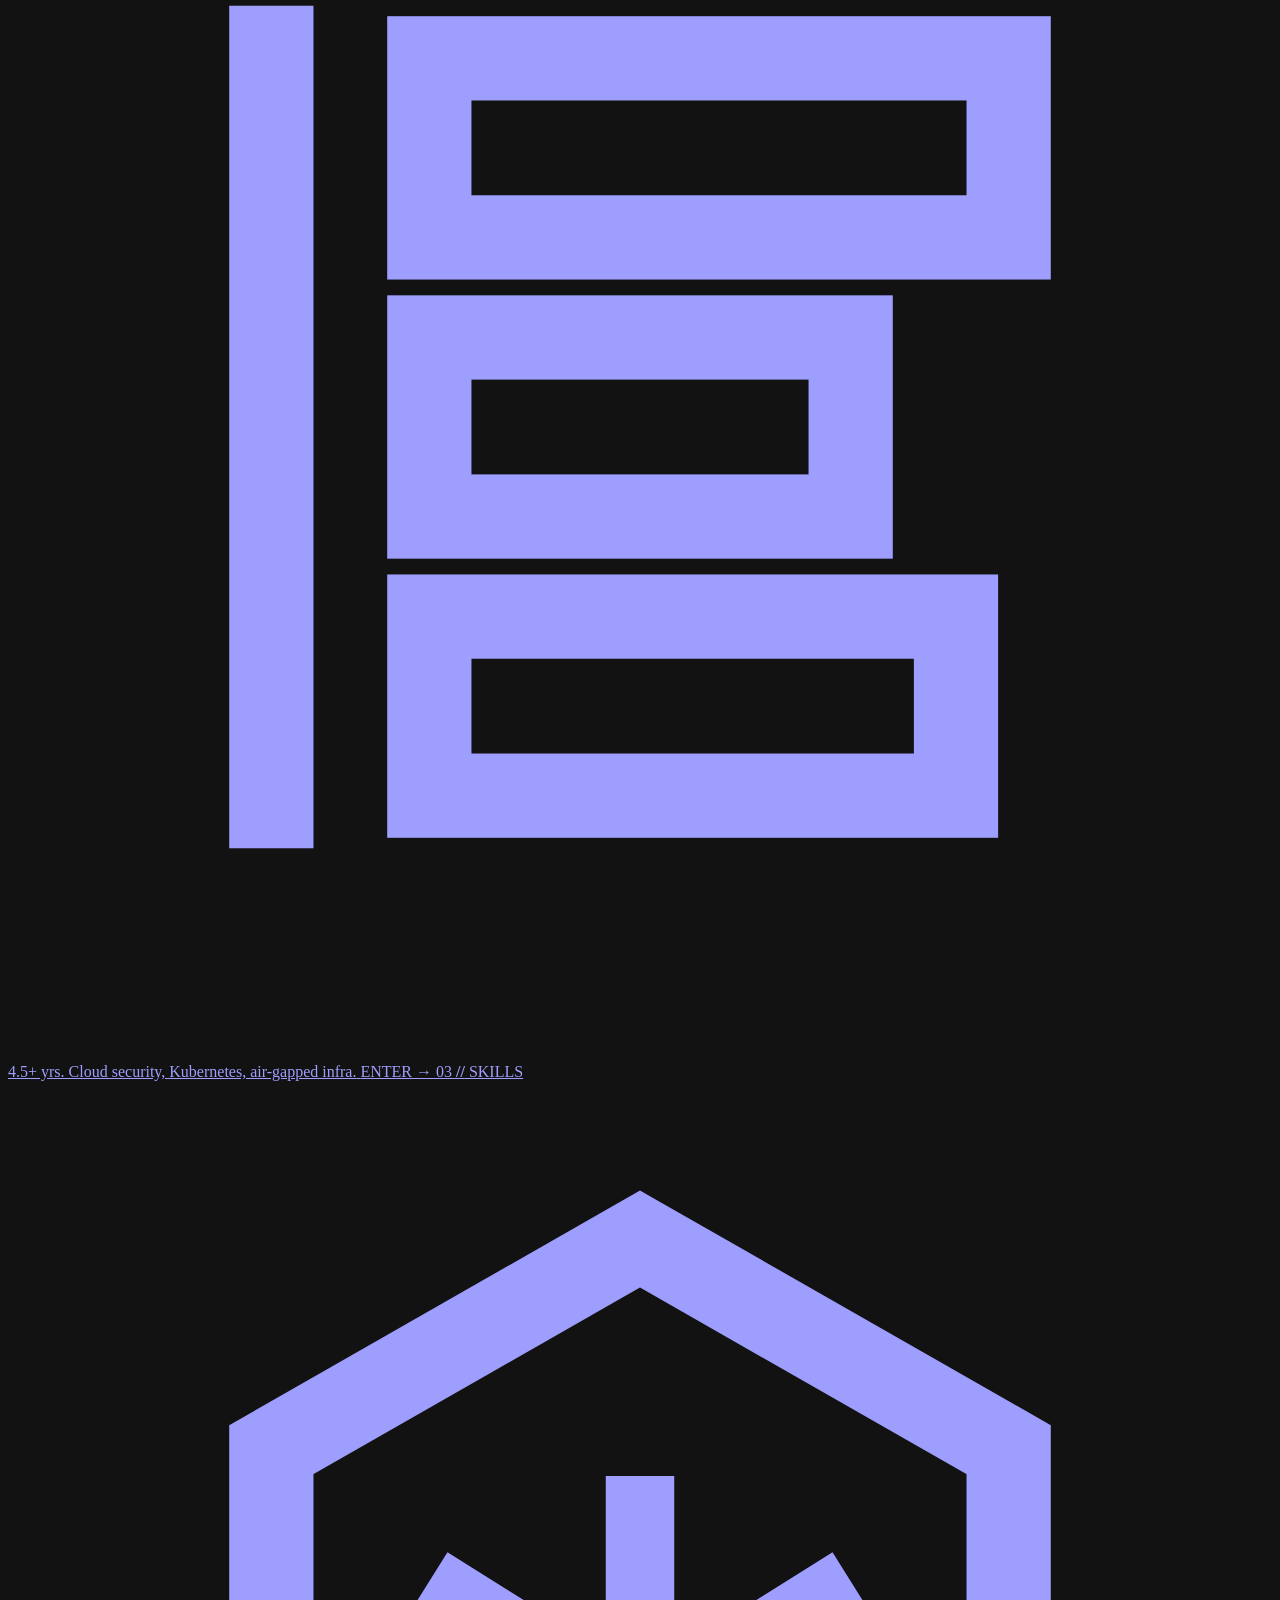
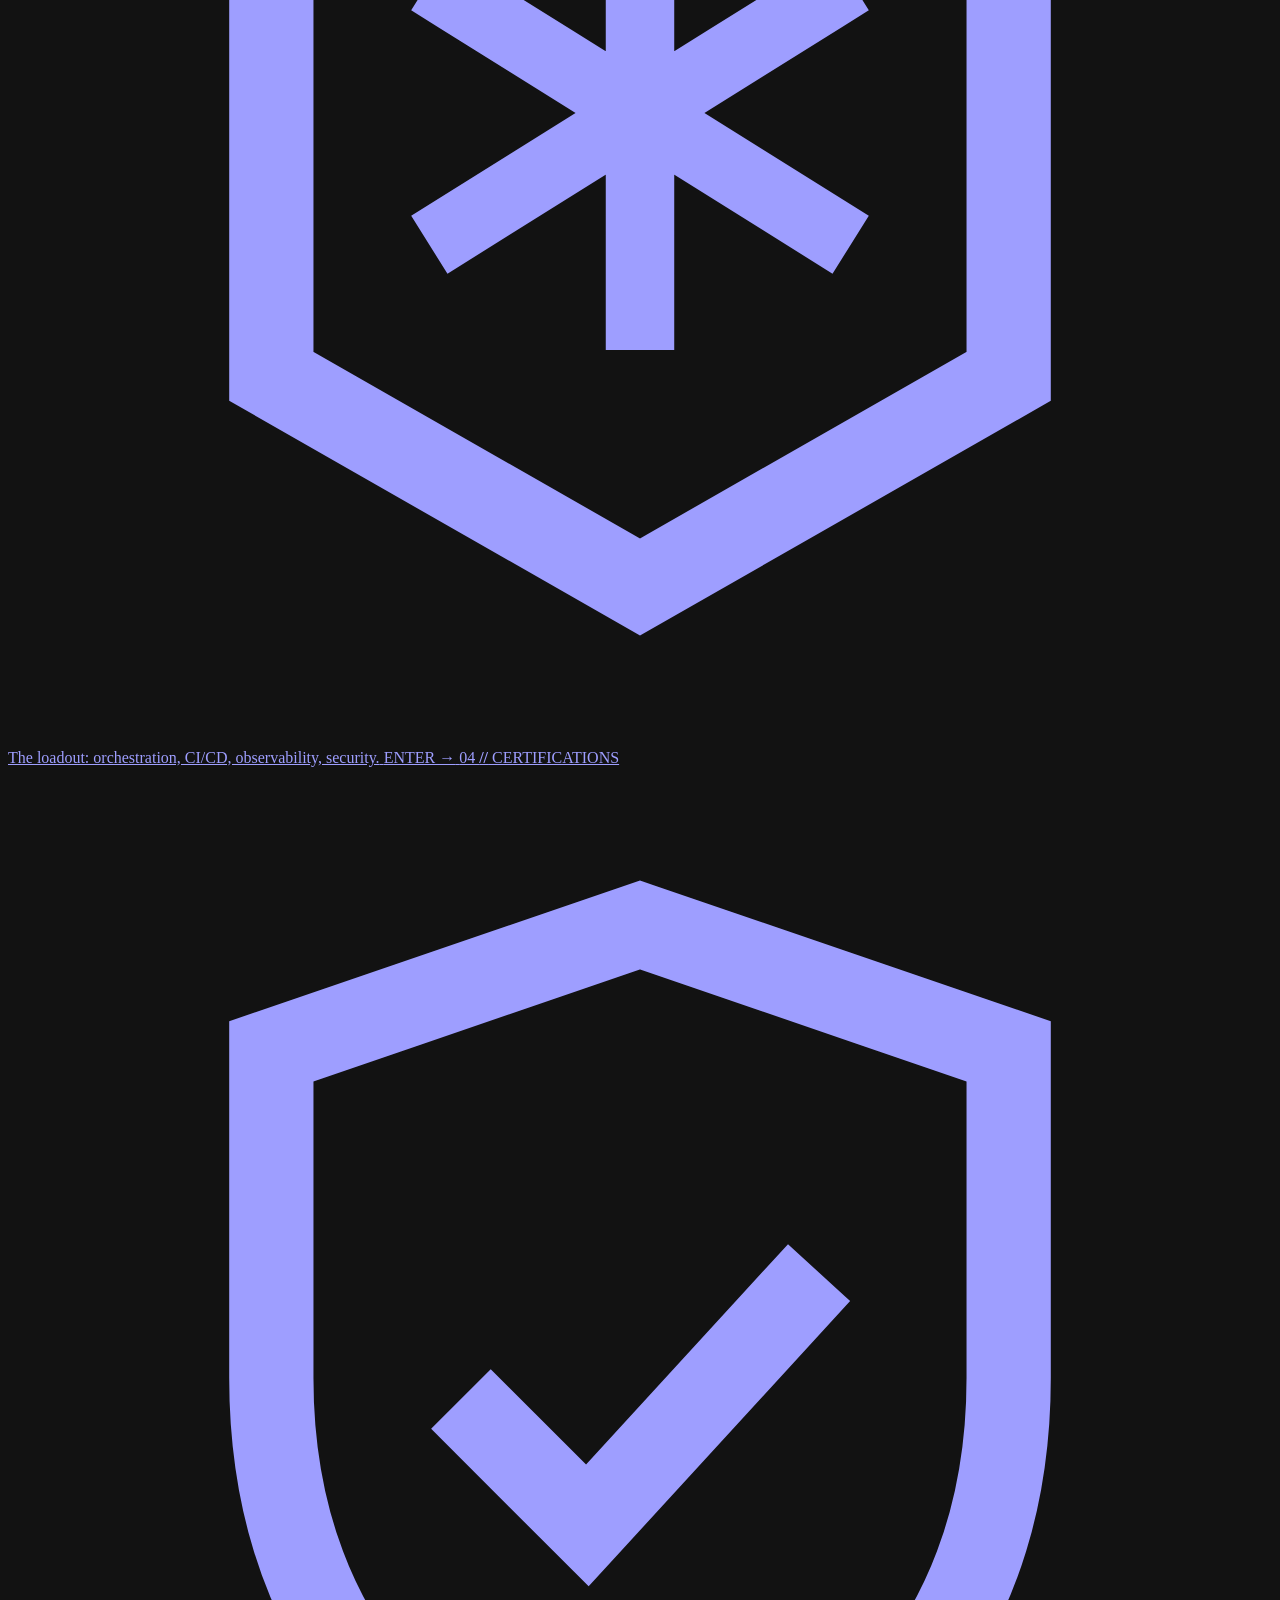
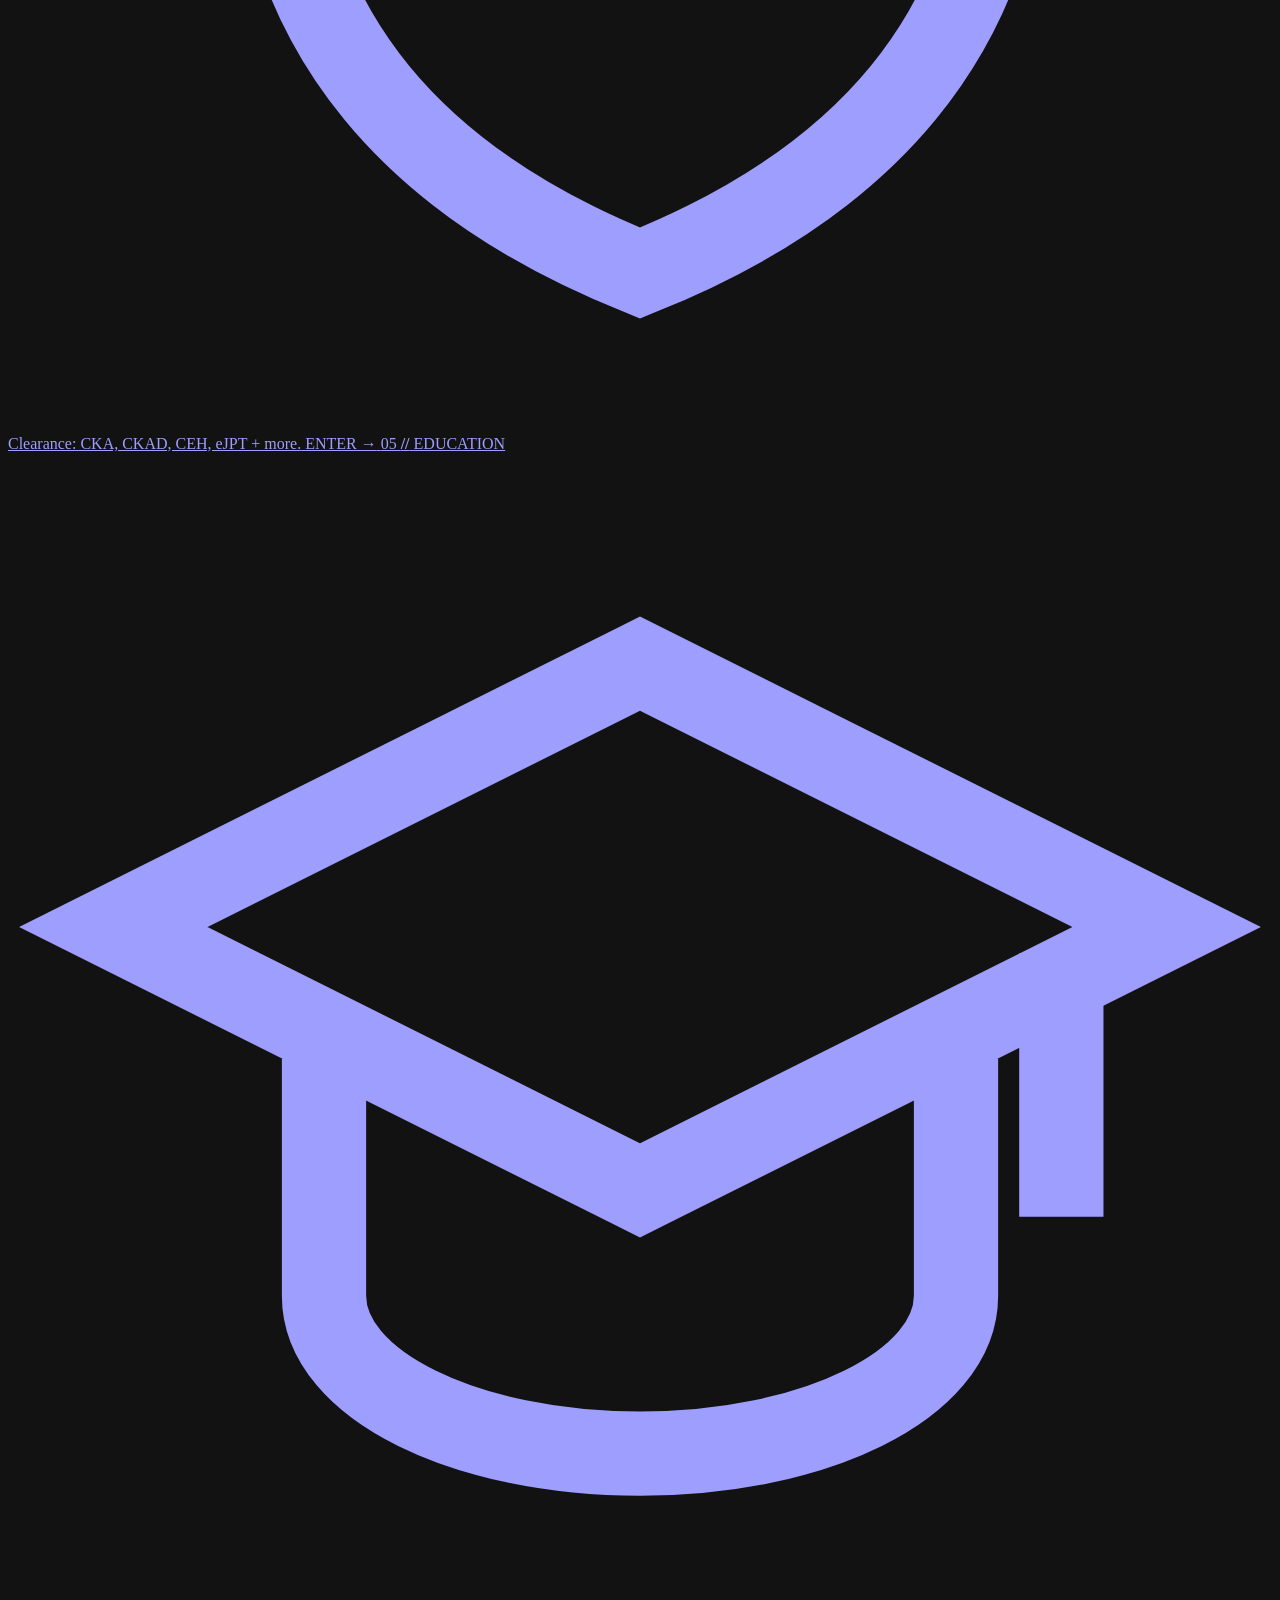
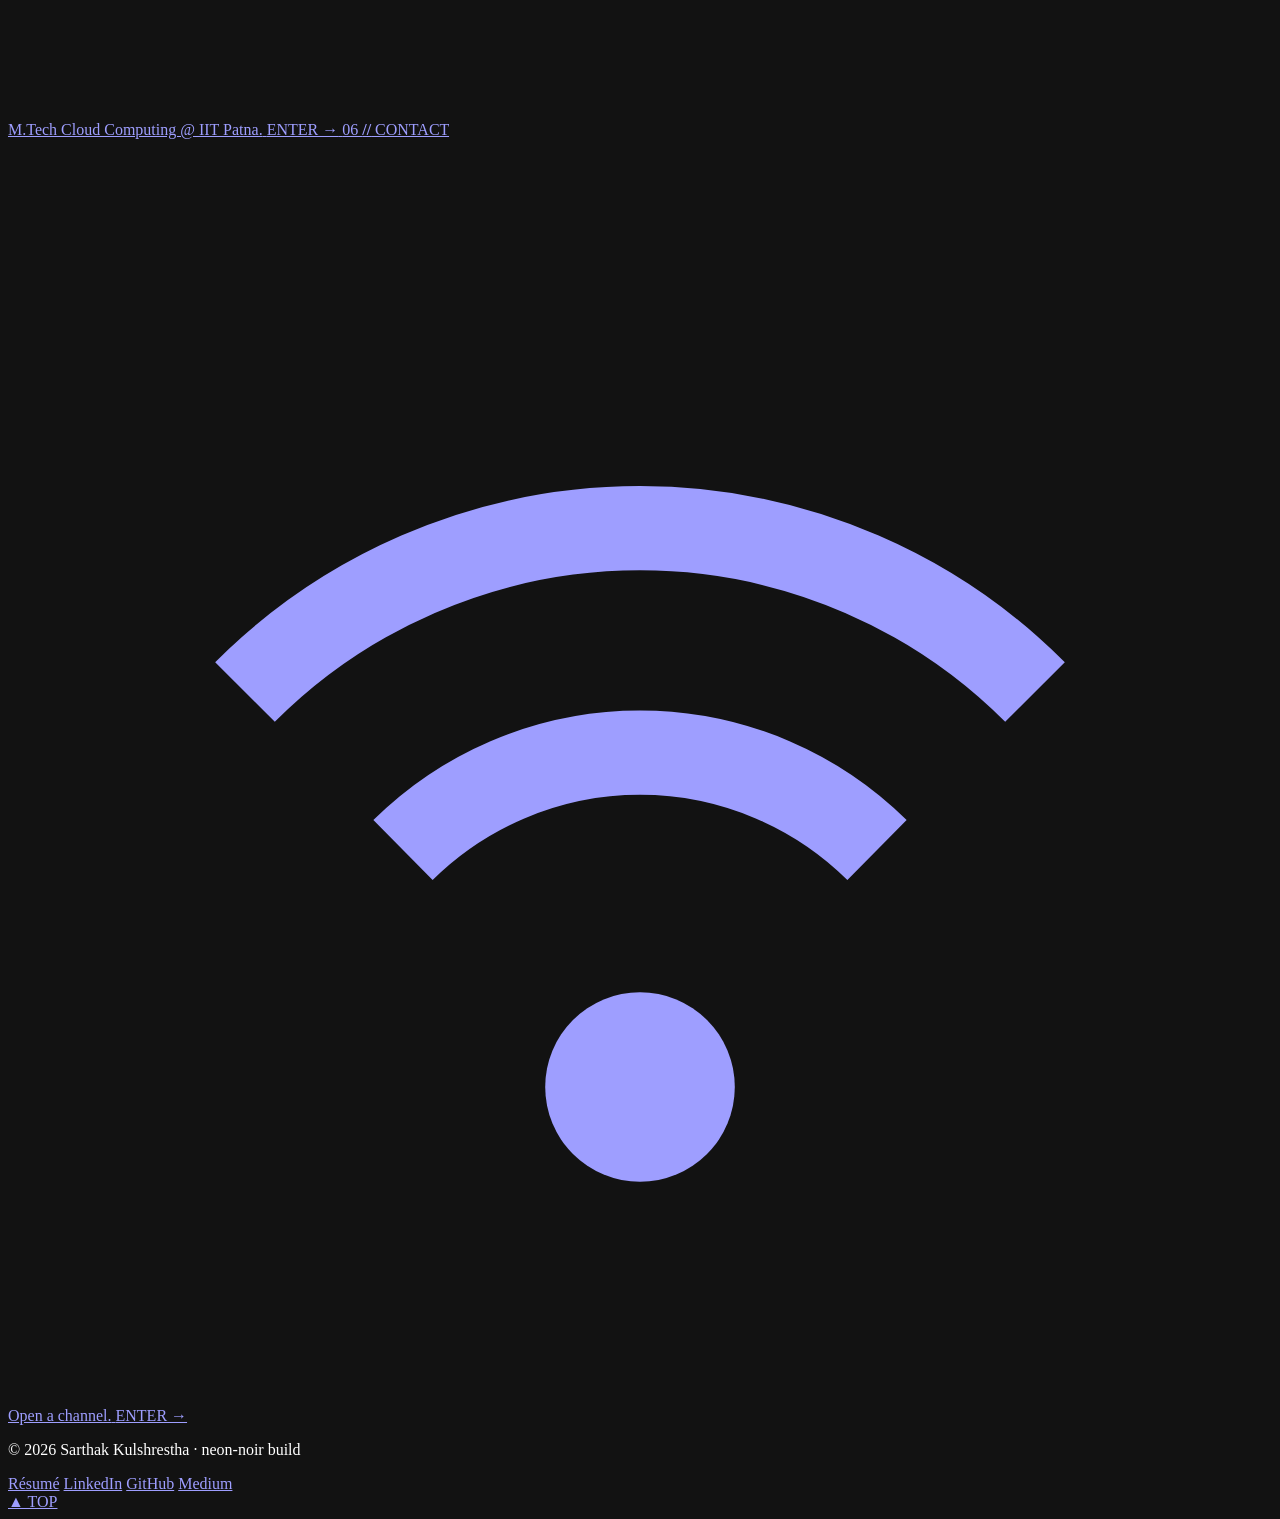
==== commit 33e56b71: "Sync portfolio with latest résumé: Paytm role, merged CIPL, 4.5+ yrs Co-Authored-By: Claude Sonnet 5" ====
--- a/docs/index.html
+++ b/docs/index.html
@@ -6,25 +6,25 @@
   <meta name="color-scheme" content="dark" />
   <meta name="theme-color" content="#05070a" />
 
-  <title>Sarthak Kulshrestha — Senior DevSecOps Engineer</title>
-  <meta name="description" content="Sarthak Kulshrestha — Senior DevSecOps Engineer. Hardening Kubernetes across GCP, EKS, and air-gapped on-prem clusters; GitOps and supply-chain security." />
+  <title>Sarthak Kulshrestha — Lead Security Engineer, Cloud Security</title>
+  <meta name="description" content="Sarthak Kulshrestha — Lead Security Engineer, Cloud Security at Paytm. 4.5+ years designing, securing and operating production Kubernetes on GCP, AWS and air-gapped clusters; DevSecOps, Terraform, CI/CD and observability." />
   <meta name="author" content="Sarthak Kulshrestha" />
 
   <link rel="canonical" href="https://sarthak044.github.io/sarthak-kul/" />
   <meta property="og:type" content="website" />
   <meta property="og:site_name" content="Sarthak Kulshrestha" />
-  <meta property="og:title" content="Sarthak Kulshrestha — Senior DevSecOps Engineer" />
-  <meta property="og:description" content="HUD + neon-noir portfolio. Hardening Kubernetes across GCP, EKS, and strict air-gapped on-prem clusters." />
+  <meta property="og:title" content="Sarthak Kulshrestha — Lead Security Engineer, Cloud Security" />
+  <meta property="og:description" content="Cloud security at Paytm. Securing production Kubernetes across GCP, AWS, and strict air-gapped clusters." />
   <meta property="og:image" content="assets/img/og-image.png" />
   <meta property="og:image:width" content="1200" />
   <meta property="og:image:height" content="630" />
-  <meta property="og:image:alt" content="Sarthak Kulshrestha — Senior DevSecOps Engineer" />
+  <meta property="og:image:alt" content="Sarthak Kulshrestha — Lead Security Engineer, Cloud Security" />
   <meta property="og:url" content="https://sarthak044.github.io/sarthak-kul/" />
   <meta name="twitter:card" content="summary_large_image" />
-  <meta name="twitter:title" content="Sarthak Kulshrestha — Senior DevSecOps Engineer" />
-  <meta name="twitter:description" content="HUD + neon-noir portfolio. Air-gapped Kubernetes, GitOps, supply-chain security." />
+  <meta name="twitter:title" content="Sarthak Kulshrestha — Lead Security Engineer, Cloud Security" />
+  <meta name="twitter:description" content="Cloud security at Paytm. Kubernetes, DevSecOps, air-gapped infrastructure." />
   <meta name="twitter:image" content="assets/img/og-image.png" />
-  <meta name="twitter:image:alt" content="Sarthak Kulshrestha — Senior DevSecOps Engineer" />
+  <meta name="twitter:image:alt" content="Sarthak Kulshrestha — Lead Security Engineer, Cloud Security" />
 
   <link rel="icon" href="assets/img/favicon.svg" type="image/svg+xml" />
   <link rel="apple-touch-icon" href="assets/img/favicon.svg" />
@@ -41,8 +41,8 @@
     "@context": "https://schema.org",
     "@type": "Person",
     "name": "Sarthak Kulshrestha",
-    "jobTitle": "Senior DevSecOps Engineer",
-    "description": "Senior DevSecOps Engineer with 4+ years architecting and securing high-availability infrastructure for mission-critical government projects, specializing in hardening Kubernetes across GCP, Amazon EKS, and strict air-gapped on-premise clusters.",
+    "jobTitle": "Lead Security Engineer – Cloud Security",
+    "description": "Senior DevOps and DevSecOps Engineer with 4.5+ years of experience designing, securing and operating production Kubernetes (GKE, EKS, bare-metal) on GCP and AWS, with Terraform IaC, CI/CD, observability and incident response. Currently Lead Security Engineer – Cloud Security at Paytm.",
     "email": "mailto:sarthakkul044777@gmail.com",
     "url": "https://sarthak044.github.io/sarthak-kul/",
     "address": {
@@ -51,12 +51,12 @@
       "addressRegion": "Uttar Pradesh",
       "addressCountry": "IN"
     },
-    "knowsAbout": ["DevSecOps", "Kubernetes", "GitOps", "Cloud Security", "Supply-chain security", "Observability", "Air-gapped infrastructure"],
+    "knowsAbout": ["Cloud Security", "CSPM", "CWPP", "DevSecOps", "Kubernetes", "Terraform", "GitOps", "Supply-chain security", "Observability", "Air-gapped infrastructure"],
     "alumniOf": [
       { "@type": "CollegeOrUniversity", "name": "Indian Institute of Technology (IIT), Patna" },
       { "@type": "CollegeOrUniversity", "name": "JECRC University, Jaipur" }
     ],
-    "worksFor": { "@type": "Organization", "name": "Corporate Infotech Pvt Ltd (CIPL)" },
+    "worksFor": { "@type": "Organization", "name": "Paytm" },
     "sameAs": [
       "https://www.linkedin.com/in/sarthak-kul/",
       "https://github.com/Sarthak044",
@@ -108,11 +108,11 @@
     <section class="hero wrap" aria-labelledby="hub-title">
       <p class="hero-kicker"><span class="tick">&gt;</span> booting operator profile &mdash; sector 07</p>
       <h1 id="hub-title" data-decode>Sarthak Kulshrestha</h1>
-      <p class="hero-headline">Senior DevSecOps Engineer &mdash; Security &middot; DevOps &middot; Cloud</p>
+      <p class="hero-headline">Lead Security Engineer, Cloud Security &mdash; DevOps &middot; DevSecOps &middot; Cloud</p>
       <p class="hero-role">
-        <span class="label">role:</span><span class="type-line" data-type='["Senior DevSecOps Engineer","Kubernetes &amp; GitOps Architect","Air-gapped Infrastructure Specialist","Cloud Security Engineer"]'>Senior DevSecOps Engineer</span>
+        <span class="label">role:</span><span class="type-line" data-type='["Lead Security Engineer, Cloud Security","Senior DevOps Engineer","Kubernetes Security Architect","Air-gapped Infrastructure Specialist"]'>Lead Security Engineer, Cloud Security</span>
       </p>
-      <p class="hero-value">Hardening Kubernetes across GCP, EKS, and strict air-gapped on-prem clusters. GitOps, supply-chain security, and observability at scale.</p>
+      <p class="hero-value">Designing, securing and operating production Kubernetes on GCP, AWS and air-gapped clusters. Terraform, CI/CD, observability, and cloud security at scale.</p>
     </section>
 
     <nav class="portals wrap" aria-label="Sections">
@@ -125,7 +125,7 @@
       <a class="portal" href="experience.html">
         <span class="portal-id">02 <b>//</b> EXPERIENCE</span>
         <svg class="portal-glyph" viewBox="0 0 24 24" aria-hidden="true" focusable="false"><path d="M5 4v16" stroke="currentColor" stroke-width="1.6"/><rect x="8" y="5" width="11" height="3.4" fill="none" stroke="currentColor" stroke-width="1.6"/><rect x="8" y="10.3" width="8" height="3.4" fill="none" stroke="currentColor" stroke-width="1.6"/><rect x="8" y="15.6" width="10" height="3.4" fill="none" stroke="currentColor" stroke-width="1.6"/></svg>
-        <span class="portal-teaser">4+ yrs. Air-gapped k8s, GitOps, gov-grade infra.</span>
+        <span class="portal-teaser">4.5+ yrs. Cloud security, Kubernetes, air-gapped infra.</span>
         <span class="portal-cta">ENTER &rarr;</span>
       </a>
       <a class="portal" href="skills.html">
